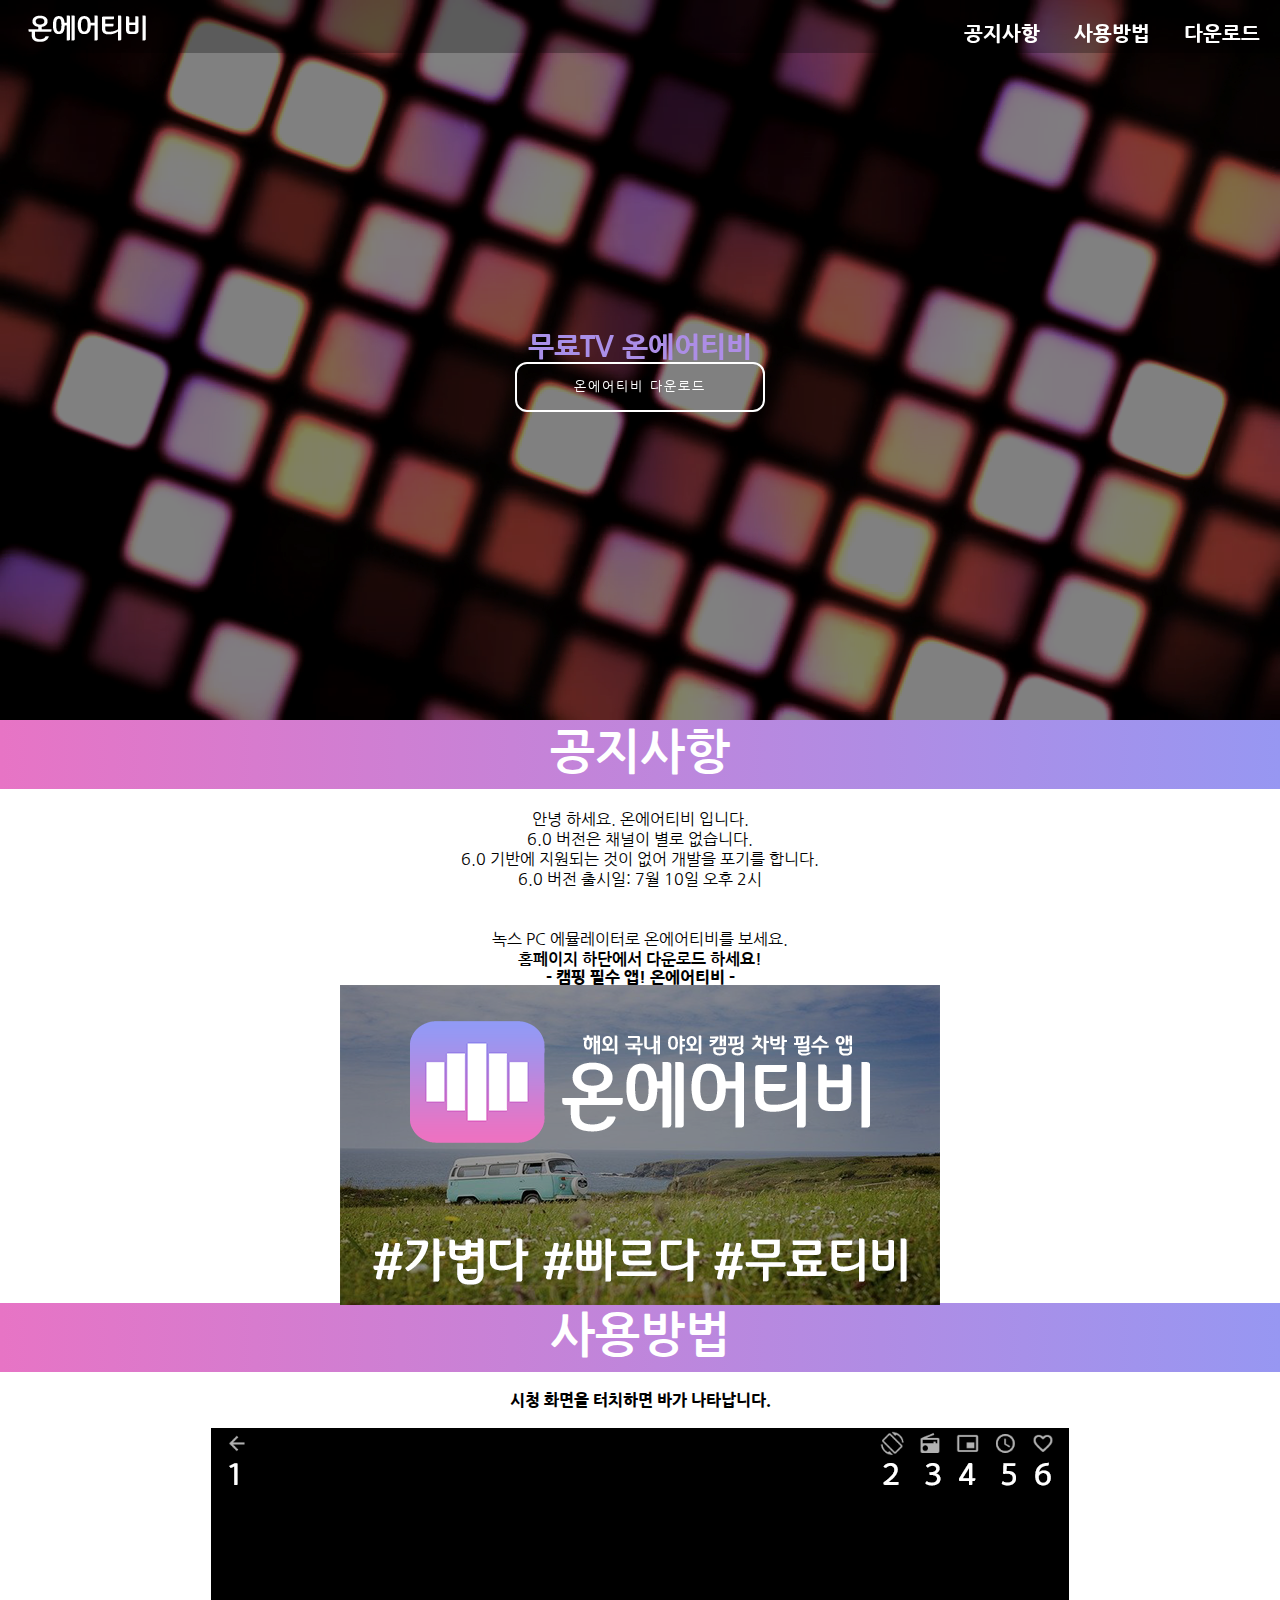
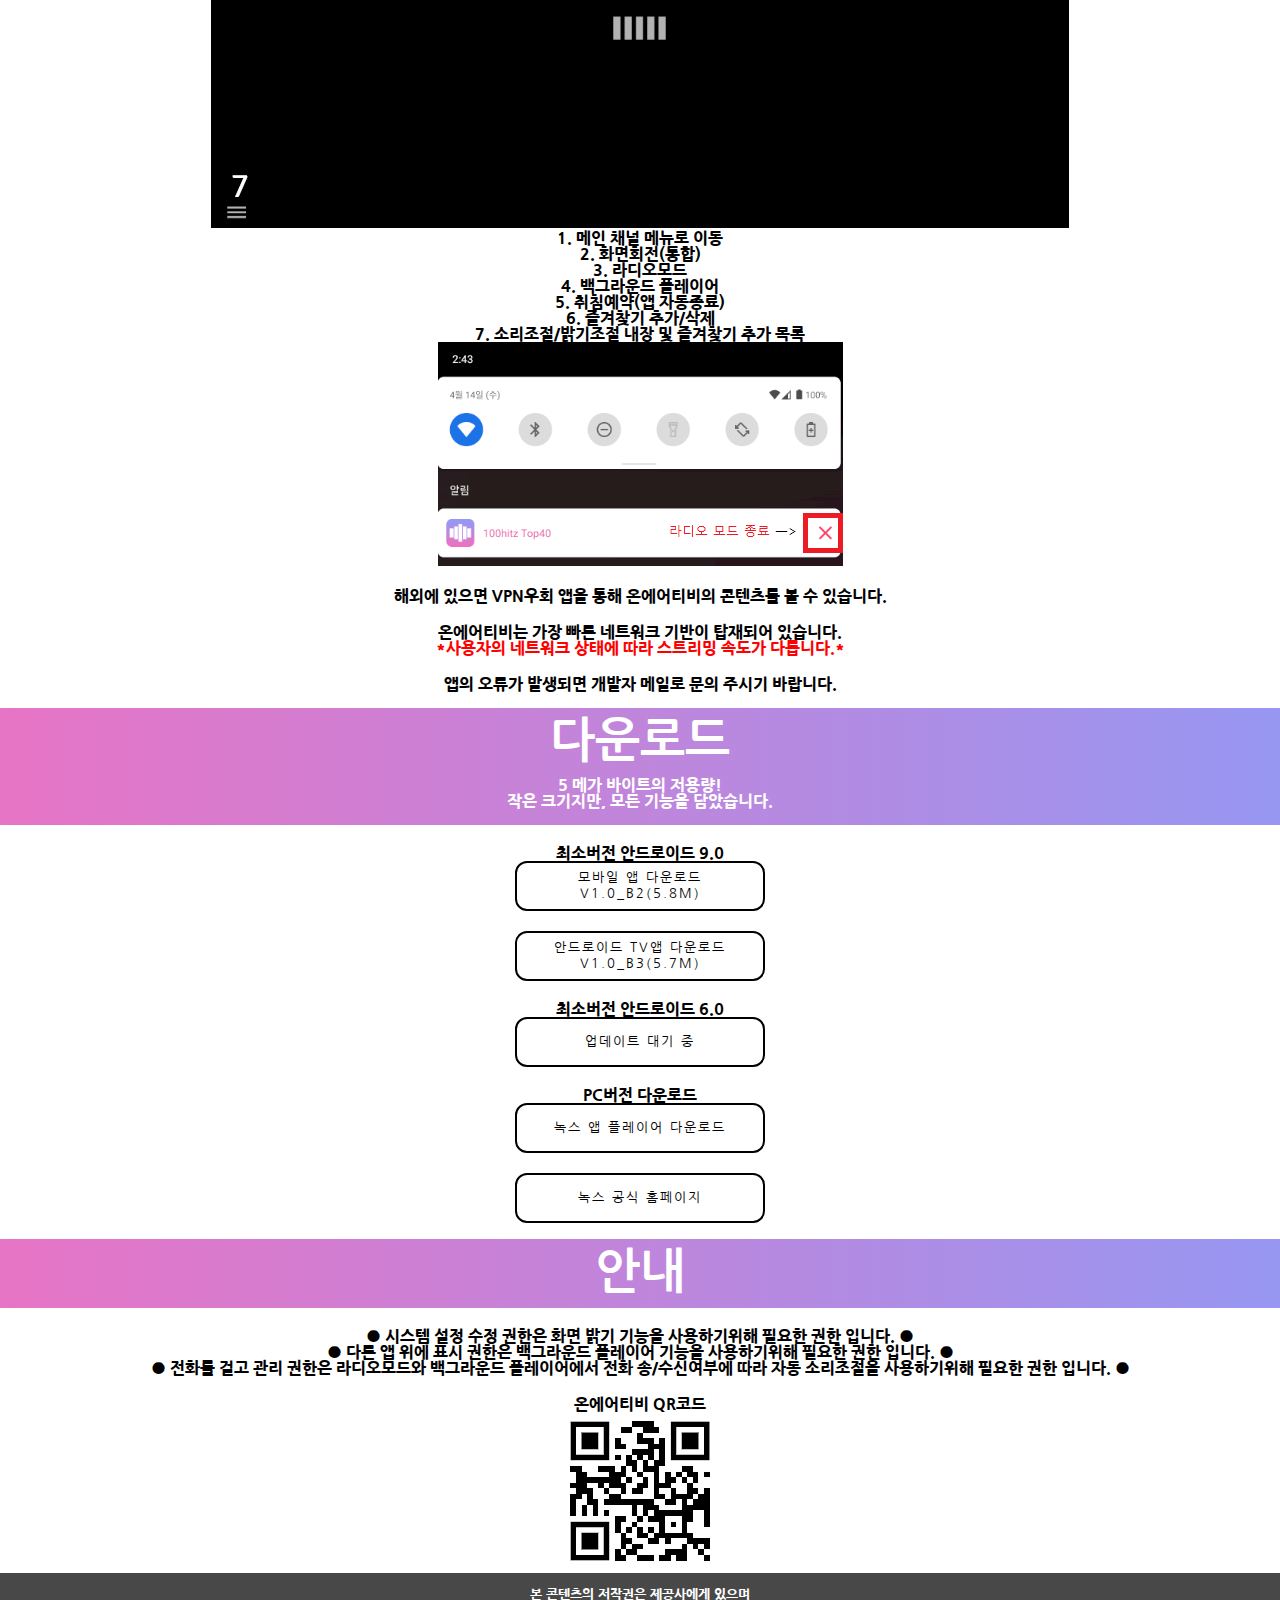
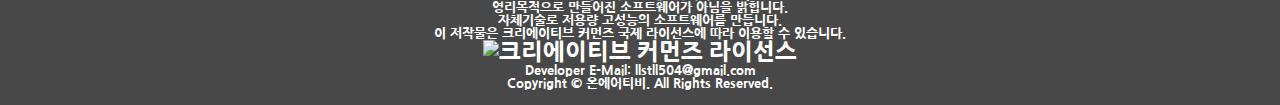
==== index.html @ c31a3c30 "Update index.html" ====
<!DOCTYPE html>
<html lang="ko">
<head>
    <script type="text/javascript">
        function keydowncheck() {
            var result = true;
            var keycode = event.keyCode;
            if(123 || 16 || 17 == keycode) {
                result = false;
            }
            return result;
         }
    </script>
    <meta charset="utf-8">
    <meta name="viewport" content="width=device-width, initial-scale=1.0">
    <meta property="og:title" content="온에어티비">
    <meta property="og:description" content="실시간 무료티비">
    <meta property="og:url" content="https://tndsoft.co.kr">
    <meta property="og:image" content="img/oglogo.png">
    <link rel="shortcut icon" href="img/favicon.ico"/>
    <title>온에어티비</title>
    <link href="https://fonts.googleapis.com/css?family=nanumgothic:100,300,400,400i" rel="stylesheet">
    <link rel="stylesheet" href="css/screen.css">
    <link rel="stylesheet" href="css/style.css">
</head>
<body onkeydown="return keydowncheck();" oncontextmenu="return false" ondragstart="return false" onselectstart="return false">
    <header>
        <nav class="menu">
            <a href="#"><img class="logo" src="img/logo.png" alt="logo"></a>
            <ul class="main-nav navactive">
                <li><a href="#news">공지사항</a></li>
                <li><a href="#how">사용방법</a></li>
                <li><a href="#download">다운로드</a></li>
            </ul>
        </nav>
        <video autoplay muted loop id="video">
            <source src="videos/bg.mp4" type="video/mp4">
        </video>
        <div class="main-tltie">무료TV 온에어티비</div>
        <div class="hd-text">
            <center><a href="#download"><button type="button" class="btn_lol">온에어티비 다운로드</button></a></center>
        </div>
    </header>
    <div class="title_box" id="news">
        <div class="box_title">
            <h2>공지사항</h2>
        </div>
    </div><br>
    <p>안녕 하세요. 온에어티비 입니다.</p>
    <p>6.0 버전은 채널이 별로 없습니다.</p>
    <p>6.0 기반에 지원되는 것이 없어 개발을 포기를 합니다.</p>
    <p>6.0 버전 출시일: 7월 10일 오후 2시</p><br><br>
    <p>녹스 PC 에뮬레이터로 온에어티비를 보세요.</p>
    <p><strong>홈페이지 하단에서 다운로드 하세요!<strong></p>
    <p><strong>- 캠핑 필수 앱! 온에어티비 -</strong></p>
    <p><img src='img/onair1.png'></p>
    <div class="title_box" id="how">
        <div class="box_title">
            <h2>사용방법</h2>
        </div>
    </div>
    <br><p><strong>시청 화면을 터치하면 바가 나타납니다.</strong></p><br>
    <p><img src='img/가로.png'></p>
    <p>1. 메인 채널 메뉴로 이동</p>
    <p>2. 화면회전(통합)</p>
    <p>3. 라디오모드</p>
    <p>4. 백그라운드 플레이어</p>
    <p>5. 취침예약(앱 자동종료)</p>
    <p>6. 즐겨찾기 추가/삭제</p>
    <p>7. 소리조절/밝기조절 내장 및 즐겨찾기 추가 목록</p>
    <p><img src='img/radio_exit.png'></p><br>
    <p>해외에 있으면 VPN우회 앱을 통해 온에어티비의 콘텐츠를 볼 수 있습니다.</p><br>
    <p>온에어티비는 가장 빠른 네트워크 기반이 탑재되어 있습니다.</p>
    <p><span style="color:#ff0000">*사용자의 네트워크 상태에 따라 스트리밍 속도가 다릅니다.*</span></p><br>
    <p><strong>앱의 오류가 발생되면 개발자 메일로 문의 주시기 바랍니다.</strong></p><br>
    <div class="title_box" id="download">
        <div class="box_title">
            <h2>다운로드</h2>
        </div>
        <p><span style="color:#fff"><strong>5 메가 바이트의 저용량!</strong></span></p>
        <p><span style="color:#fff"><strong>작은 크기지만, 모든 기능을 담았습니다.</strong></span></p><br>
    </div>
    <br><p><strong>최소버전 안드로이드 9.0</strong></p></center>
    <center><a href="https://mega.nz/file/YeITBSwK#xihUktqK5Urd-o-mKsXhyrRwOyVZHM6B_dcyQmLWoE8" target="_blank"><button type="button" class="btn_black">모바일 앱 다운로드 v1.0_b2(5.8M)</button></a></center><br>
    <center><a href="https://mega.nz/file/oCgRRS5L#PU2OT2wUzCIfGsP6kQdBgT1hyn3NfowXQt7q2Aljl7Y" target="_blank"><button type="button" class="btn_black">안드로이드 tv앱 다운로드 v1.0_b3(5.7M)</button></a></center><br>
    <center><p><strong>최소버전 안드로이드 6.0</strong></p></center>
    <center><a href="" target="_blank"><button type="button" class="btn_black">업데이트 대기 중</button></a></center><br>
    <p><strong>PC버전 다운로드</strong></p></center>
    <center><a href="https://res06.bignox.com/full/20210521/d8b2f8d5ffe14f18815bbe1d766e2e9b.exe" target="_blank"><button type="button" class="btn_black">녹스 앱 플레이어 다운로드</button></a></center><br>
    <center><a href="https://kr.bignox.com" target="_blank"><button type="button" class="btn_black">녹스 공식 홈페이지</button></a></center><br>
    <div class="title_box" id="notice">
        <div class="box_title">
            <h2>안내</h2>
        </div>
    </div>
    <br><p> ● 시스템 설정 수정 권한은 화면 밝기 기능을 사용하기위해 필요한 권한 입니다. ● </p>
    <p> ● 다른 앱 위에 표시 권한은 백그라운드 플레이어 기능을 사용하기위해 필요한 권한 입니다. ● </p>
    <p> ● 전화를 걸고 관리 권한은 라디오모드와 백그라운드 플레이어에서 전화 송/수신여부에 따라 자동 소리조절을 사용하기위해 필요한 권한 입니다. ● </p><br>
    <p><strong>온에어티비 QR코드</strong></p>
    <p><img src='img/qrcode.png'></p>
    </div>
    <footer>
        <p>본 콘텐츠의 저작권은 제공사에게 있으며</p>
        <p>영리목적으로 만들어진 소프트웨어가 아님을 밝힙니다.</p>
        <p>자체기술로 저용량 고성능의 소프트웨어를 만듭니다.</p>
        <p>이 저작물은 크리에이티브 커먼즈 국제 라이선스에 따라 이용할 수 있습니다.</p>
        <p><a rel="license" href="http://creativecommons.org/licenses/by-nc-nd/4.0/" target="_blank">
        <img alt="크리에이티브 커먼즈 라이선스" style="border-width:0" src="https://i.creativecommons.org/l/by-nc-nd/4.0/88x31.png" /></a></p>
        <p><strong>Developer E-Mail: llstll504@gmail.com</strong></p>
        <p><strong>Copyright &copy; 온에어티비. All Rights Reserved.</strong></p>
    </footer>
</body>
</html>
---- css/screen.css ----
@media only screen and (max-width: 1024px){
    nav .logo{margin-left: 0}
    .main-tltie{margin-top: -20px; font-size: 25px}
}

@media only screen and (max-width: 768px){
    .row{padding: 0px 20px}
    .main-nav{display: none}
    .main-nav li{
        display: block;
        margin-bottom: 15px;
        padding: 5px 15px;
    }
    .main-nav{
        position: fixed;
        right: 0;
        margin: 0;
        height: 100vh;
        background-color: rgba(3, 6, 38, 0.42);
    }
    .logo{
        margin-left: 40%;
        margin-top: 0px;
    }
    .main-tltie{margin-top: -20px; font-size: 25px}
}

@media only screen and (max-width: 640px){
    .logo{width: 170px;margin-left: 100px;margin-top: 10px}
    .main-tltie{margin-top: -20px; font-size: 25px}
}

@media only screen and (max-width: 480px){
    .logo{margin: 0}
    .main-tltie{margin-top: -25px; font-size: 25px}
}

@media only screen and (max-width: 320px){
    .logo{width: 170px}
    .main-tltie{margin-top: -20px; font-size: 25px}
}

@media only screen
and (min-device-width : 320px)
and (max-device-width : 568px)
and (orientation : landscape) {
    .main-tltie{margin-top: -20px; font-size: 25px}
}

@media only screen and (min-width: 480px) and (max-width: 767px) {
    .main-nav li{margin-bottom: 5px}
    .logo{height: 60px;margin: 0}
    .main-tltie{margin-top: -25px; font-size: 25px}
}
---- css/style.css ----
*{
    margin: 0;
    padding: 0;
    box-sizing: border-box;
    font-family: 'nanumgothic', sans-serif;
}
body{
    margin: 0;
    padding: 0;
    overflow-x: hidden;
}
ul{
    list-style-type: none;
}
a{
    text-decoration: none;
    font-size: 23px;
    line-height: 24px;
    color: #fff;
    font-family: "nanumgothic";
}
p{
    text-align: center;
}
h1{font:700 52px/58px 'nanumgothic';padding-bottom:15px;}
h2{font:700 48px/54px 'nanumgothic';padding-bottom:15px;}
h3{font:500 44px/50px 'nanumgothic';}
h4{font:700 40px/46px 'nanumgothic';padding-bottom:15px;}
h5{font:700 36px/42px 'nanumgothic';padding-bottom:15px;}
h6{font:700 32px/38px 'nanumgothic';padding-bottom:15px;}
.logo{
    margin-left: 10px;
    margin-top: 10px;
    max-height: 85px;
    max-width: 230px;
    display: inline-block;
}
nav{background-color: rgba(0, 0, 0, 0.29)}
.main-nav{
    float: right;
    list-style-type: none;
    margin-top: 20px;
    margin-right: 10px;
    z-index: 299;
}
.main-nav li{
    display: inline-block;
    margin-left: 10px;
    list-style-type: none;
    padding: 2px 10px;
}
.main-nav li a{font-weight: 900; font-size: 20px;}
.navactive{
    color: #fff;
}
.main-nav li:hover a{
    background: linear-gradient( to right, #e774c5, #9797f2 );
    -webkit-background-clip: text;
    -webkit-text-fill-color: transparent;
}
.menu{
    position: fixed;
    width: 100%;
    padding-bottom: 1px;
    z-index: 199;
    -webkit-animation-delay: .1s;
    animation-delay: .1s;
    transition: all .6s ease;
    top: 0;
}
header{
    width: 100%;
    height: 100%;
    position: relative;
}
video{
    width: 100%;
    height: 100%;
    margin: 0 auto;
    position: relative;
    overflow: hidden;
    filter: brightness(50%);
}
.hd-text { position: absolute; top: 50%; width: 100%; }
.hd-text p { text-align: center; font-size: 20px; color: #fff }
.main-tltie {
    position: absolute;
    top: 46%; 
    width: 100%;
    text-align: center;
    font-size: 28px;
    font-weight: 900;
    color: #fff;
    background: linear-gradient( to right, #9797f2, #e774c5 );
    -webkit-background-clip: text;
    -webkit-text-fill-color: transparent;
    animation: glow 8s linear infinite;
    background-size: 200%;
    opacity: 0;
    transition: opacity 0.3s ease-in-out, color 0.3s ease-in-out;
}
.main-tltie {
    opacity: 1;
}
@keyframes glow {
    0% {
        background-position: 200% 0;
    }
    100% {
        background-position: 0 0;
    }
}
@keyframes glow-reverse {
    100% {
        background-position: 0 0;
    }
    0% {
        background-position: 200% 0;
    }
}
.title_box {
    width: 100%;
    height: 100%;
    background: linear-gradient( to right, #e774c5, #9797f2 );
    margin-top: -4px;
}
.box_title { 
    top: 6px;
    text-align: center;
    color: #fff;
    position: relative;
}
.download_box {
    display: flex;
    align-items: center;
    width: 100%;
    background: linear-gradient( to right, #e774c5, #9797f2 );
    padding: 100px;
    position: relative;
}
.btn_lol {
    width: 250px;
    height: 50px;
    border-radius: 12px;
    border: 2px solid #fff;
    background-color: rgba(0,0,0,0);
    text-align: center;
    color:#fff;
    padding: 5px;
    text-transform: uppercase!important;
    letter-spacing: 2px;
    color: #fff;
    text-align: center;
    text-transform: capitalize;
    position: relative;
    overflow: hidden!important;
    -webkit-transition: all .3s ease-in-out;
    -moz-transition: all .3s ease-in-out;
    -o-transition: all .3s ease-in-out;
    transition: all .3s ease-in-out;
    background: transparent!important;
    z-index:10;
}
.btn_lol:hover {
    border: 1px solid #e774c5;
    color: #fff !important;
}
.btn_lol::before {
    content: '';
    width: 0%;
    height: 100%;
    display: block;
    background: #e774c5;
    position: absolute;
    -ms-transform: skewX(-20deg);
    -webkit-transform: skewX(-20deg); 
    transform: skewX(-20deg);   
    left: -10%;
    opacity: 1;
    top: 0;
    z-index: -12;
    -moz-transition: all .7s cubic-bezier(0.77, 0, 0.175, 1);
    -o-transition: all .7s cubic-bezier(0.77, 0, 0.175, 1);
    -webkit-transition: all .7s cubic-bezier(0.77, 0, 0.175, 1);
    transition: all .7s cubic-bezier(0.77, 0, 0.175, 1);
    box-shadow:2px 0px 14px rgba(0,0,0,.6);
} 
.btn_lol::after {
    content: '';
    width: 0%;
    height: 100%;
    display: block;
    background: #9797f2;
    position: absolute;
    -ms-transform: skewX(-20deg);
    -webkit-transform: skewX(-20deg); 
    transform: skewX(-20deg);   
    left: -10%;
    opacity: 0;
    top: 0;
    z-index: -15;
    -webkit-transition: all .94s cubic-bezier(.2,.95,.57,.99);
    -moz-transition: all .4s cubic-bezier(.2,.95,.57,.99);
    -o-transition: all .4s cubic-bezier(.2,.95,.57,.99);
    transition: all .4s cubic-bezier(.2,.95,.57,.99);
    box-shadow: 2px 0px 14px rgba(0,0,0,.6);
}
.btn_lol:hover::before, .btn:hover::before{
    opacity:1;
    width: 116%;
}
.btn_lol:hover::after, .btn:hover::after{
    opacity:1;
    width: 120%;
}
.btn_black {
    width: 250px;
    height: 50px;
    border-radius: 12px;
    border: 2px solid #000;
    background-color: rgba(0,0,0,0);
    text-align: center;
    color:#fff;
    padding: 5px;
    text-transform: uppercase!important;
    letter-spacing: 2px;
    color: #000;
    text-align: center;
    text-transform: capitalize;
    position: relative;
    overflow: hidden!important;
    -webkit-transition: all .3s ease-in-out;
    -moz-transition: all .3s ease-in-out;
    -o-transition: all .3s ease-in-out;
    transition: all .3s ease-in-out;
    background: transparent!important;
    z-index:10;
}
.btn_black:hover {
    border: 1px solid #e774c5;
    color: #fff !important;
}
.btn_black::before {
    content: '';
    width: 0%;
    height: 100%;
    display: block;
    background: #e774c5;
    position: absolute;
    -ms-transform: skewX(-20deg);
    -webkit-transform: skewX(-20deg); 
    transform: skewX(-20deg);   
    left: -10%;
    opacity: 1;
    top: 0;
    z-index: -12;
    -moz-transition: all .7s cubic-bezier(0.77, 0, 0.175, 1);
    -o-transition: all .7s cubic-bezier(0.77, 0, 0.175, 1);
    -webkit-transition: all .7s cubic-bezier(0.77, 0, 0.175, 1);
    transition: all .7s cubic-bezier(0.77, 0, 0.175, 1);
    box-shadow:2px 0px 14px rgba(0,0,0,.6);
} 
.btn_black::after {
    content: '';
    width: 0%;
    height: 100%;
    display: block;
    background: #9797f2;
    position: absolute;
    -ms-transform: skewX(-20deg);
    -webkit-transform: skewX(-20deg); 
    transform: skewX(-20deg);   
    left: -10%;
    opacity: 0;
    top: 0;
    z-index: -15;
    -webkit-transition: all .94s cubic-bezier(.2,.95,.57,.99);
    -moz-transition: all .4s cubic-bezier(.2,.95,.57,.99);
    -o-transition: all .4s cubic-bezier(.2,.95,.57,.99);
    transition: all .4s cubic-bezier(.2,.95,.57,.99);
    box-shadow: 2px 0px 14px rgba(0,0,0,.6);
}
.btn_black:hover::before, .btn:hover::before{
    opacity:1;
    width: 116%;
}
.btn_black:hover::after, .btn:hover::after{
    opacity:1;
    width: 120%;
}
img {
    wifth: inherit;
    max-width: 100%;
    height: auto;
}
.top{
    margin-top: 30px;
    -webkit-animation-delay: .1s;
    animation-delay: .1s;
}
.bottom{
    margin-bottom: 18px;
    -webkit-animation-delay: .5s;
    animation-delay: .5s;
}
footer{
    width: 100%;
    padding: 15px;
    background-color:#484848;
    text-align: center;
    color: #ffffff;
    font-size: 13px;
}
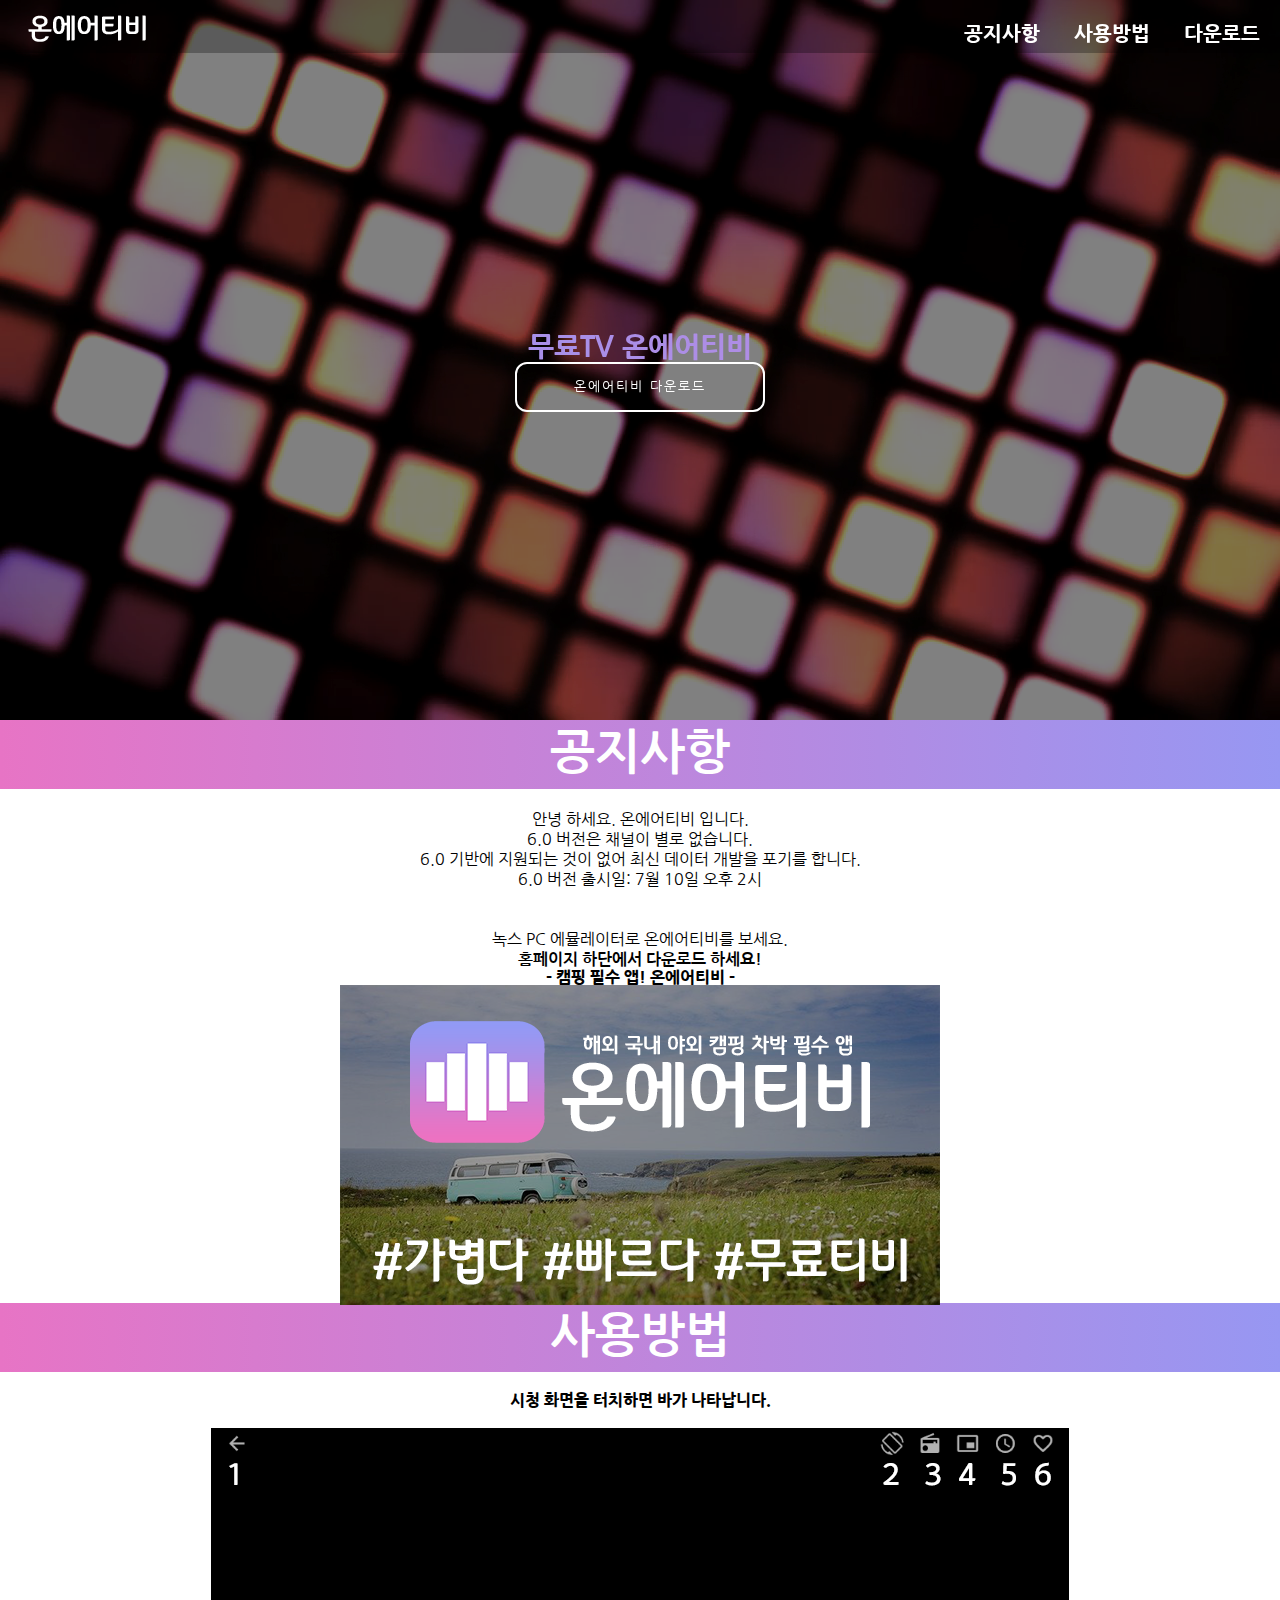
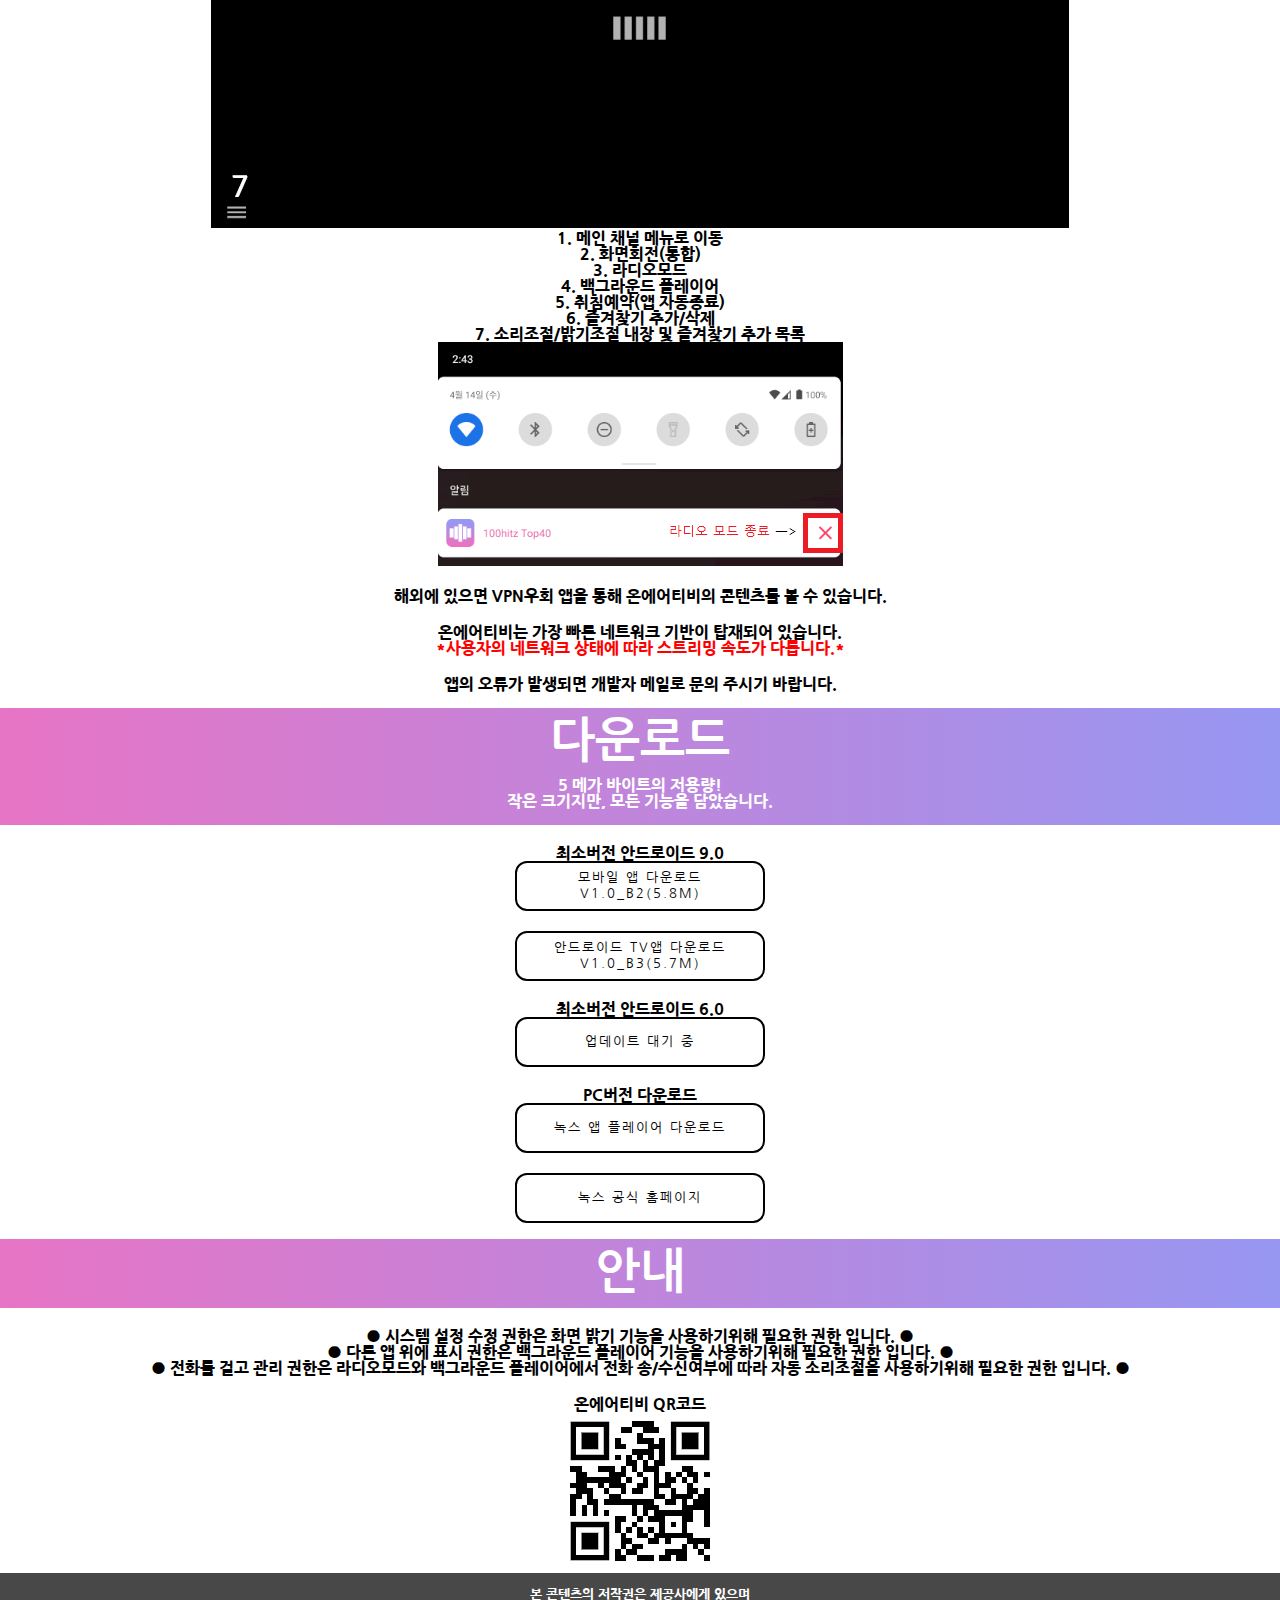
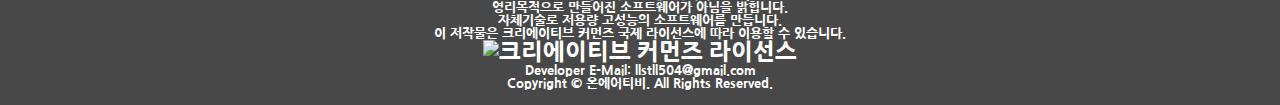
==== commit 2081ec8d: "Update index.html" ====
--- a/index.html
+++ b/index.html
@@ -48,7 +48,7 @@
     </div><br>
     <p>안녕 하세요. 온에어티비 입니다.</p>
     <p>6.0 버전은 채널이 별로 없습니다.</p>
-    <p>6.0 기반에 지원되는 것이 없어 개발을 포기를 합니다.</p>
+    <p>6.0 기반에 지원되는 것이 없어 최신 데이터 개발을 포기를 합니다.</p>
     <p>6.0 버전 출시일: 7월 10일 오후 2시</p><br><br>
     <p>녹스 PC 에뮬레이터로 온에어티비를 보세요.</p>
     <p><strong>홈페이지 하단에서 다운로드 하세요!<strong></p>
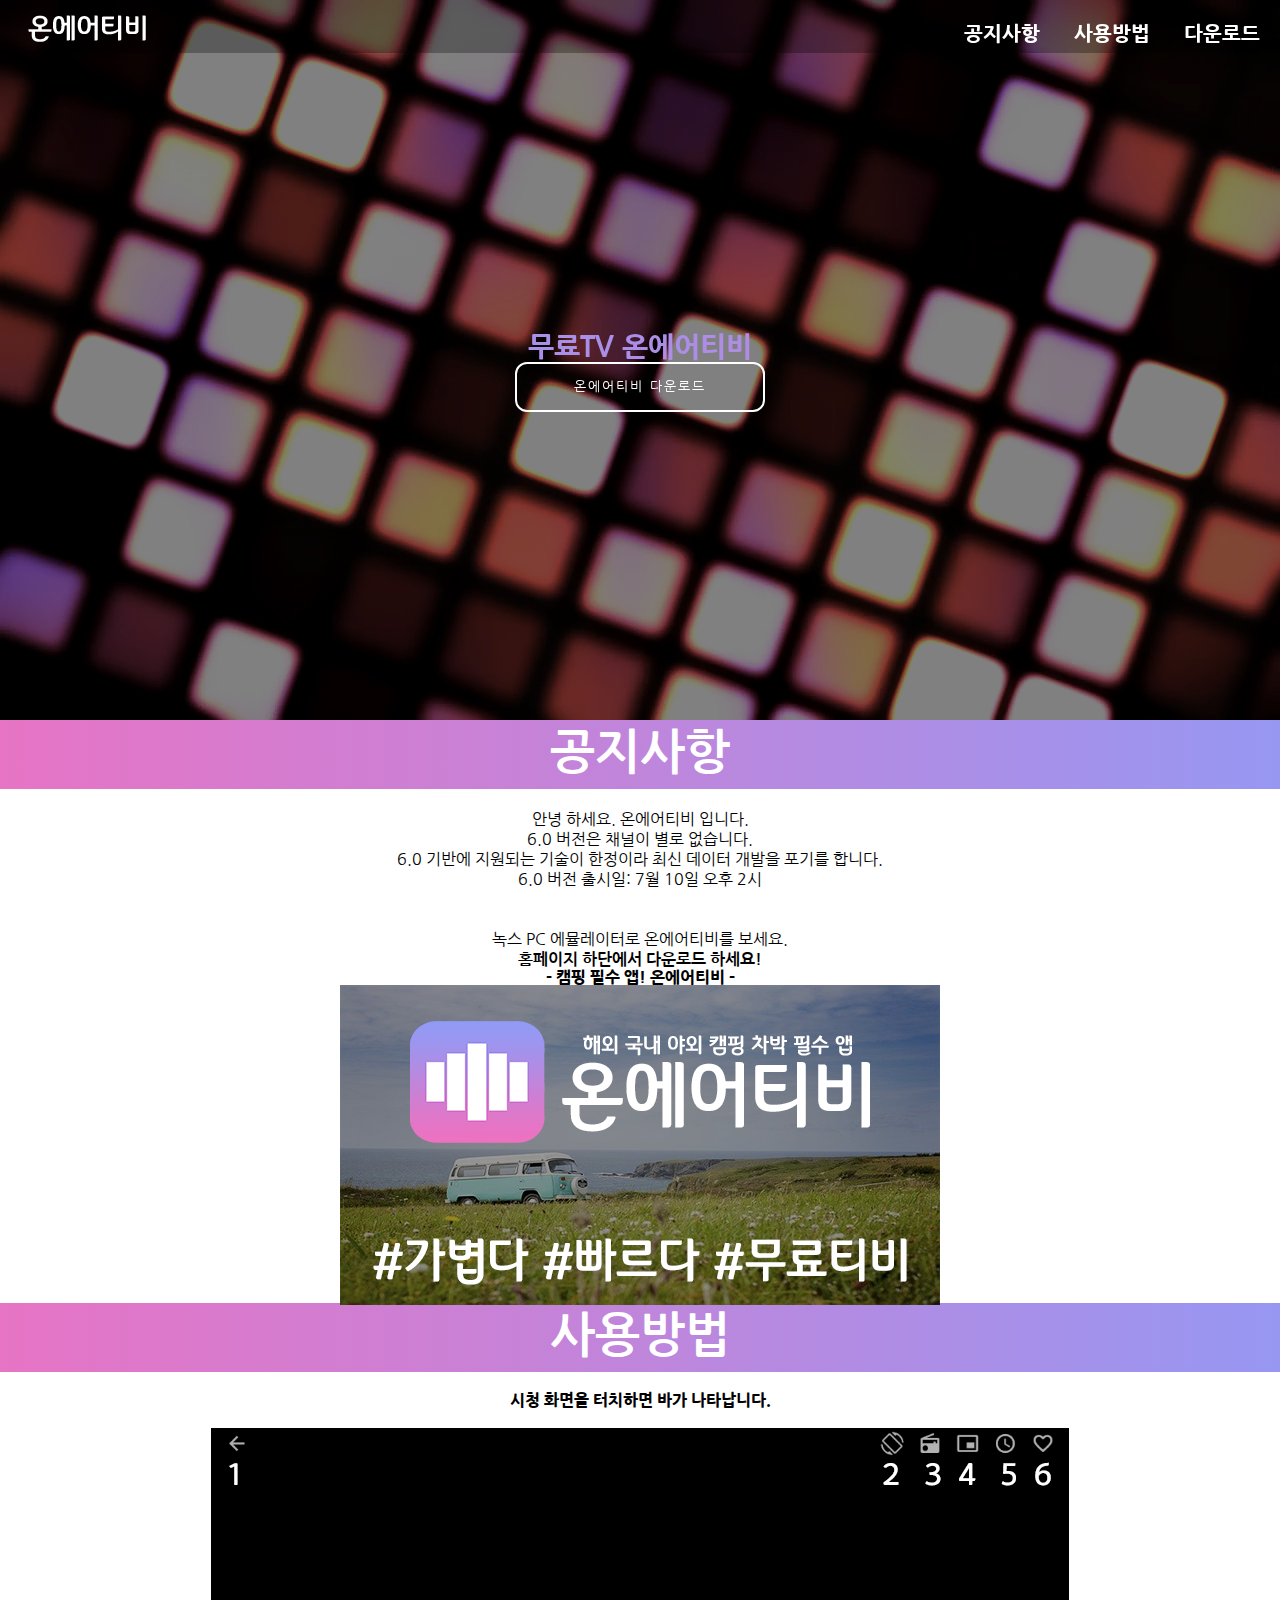
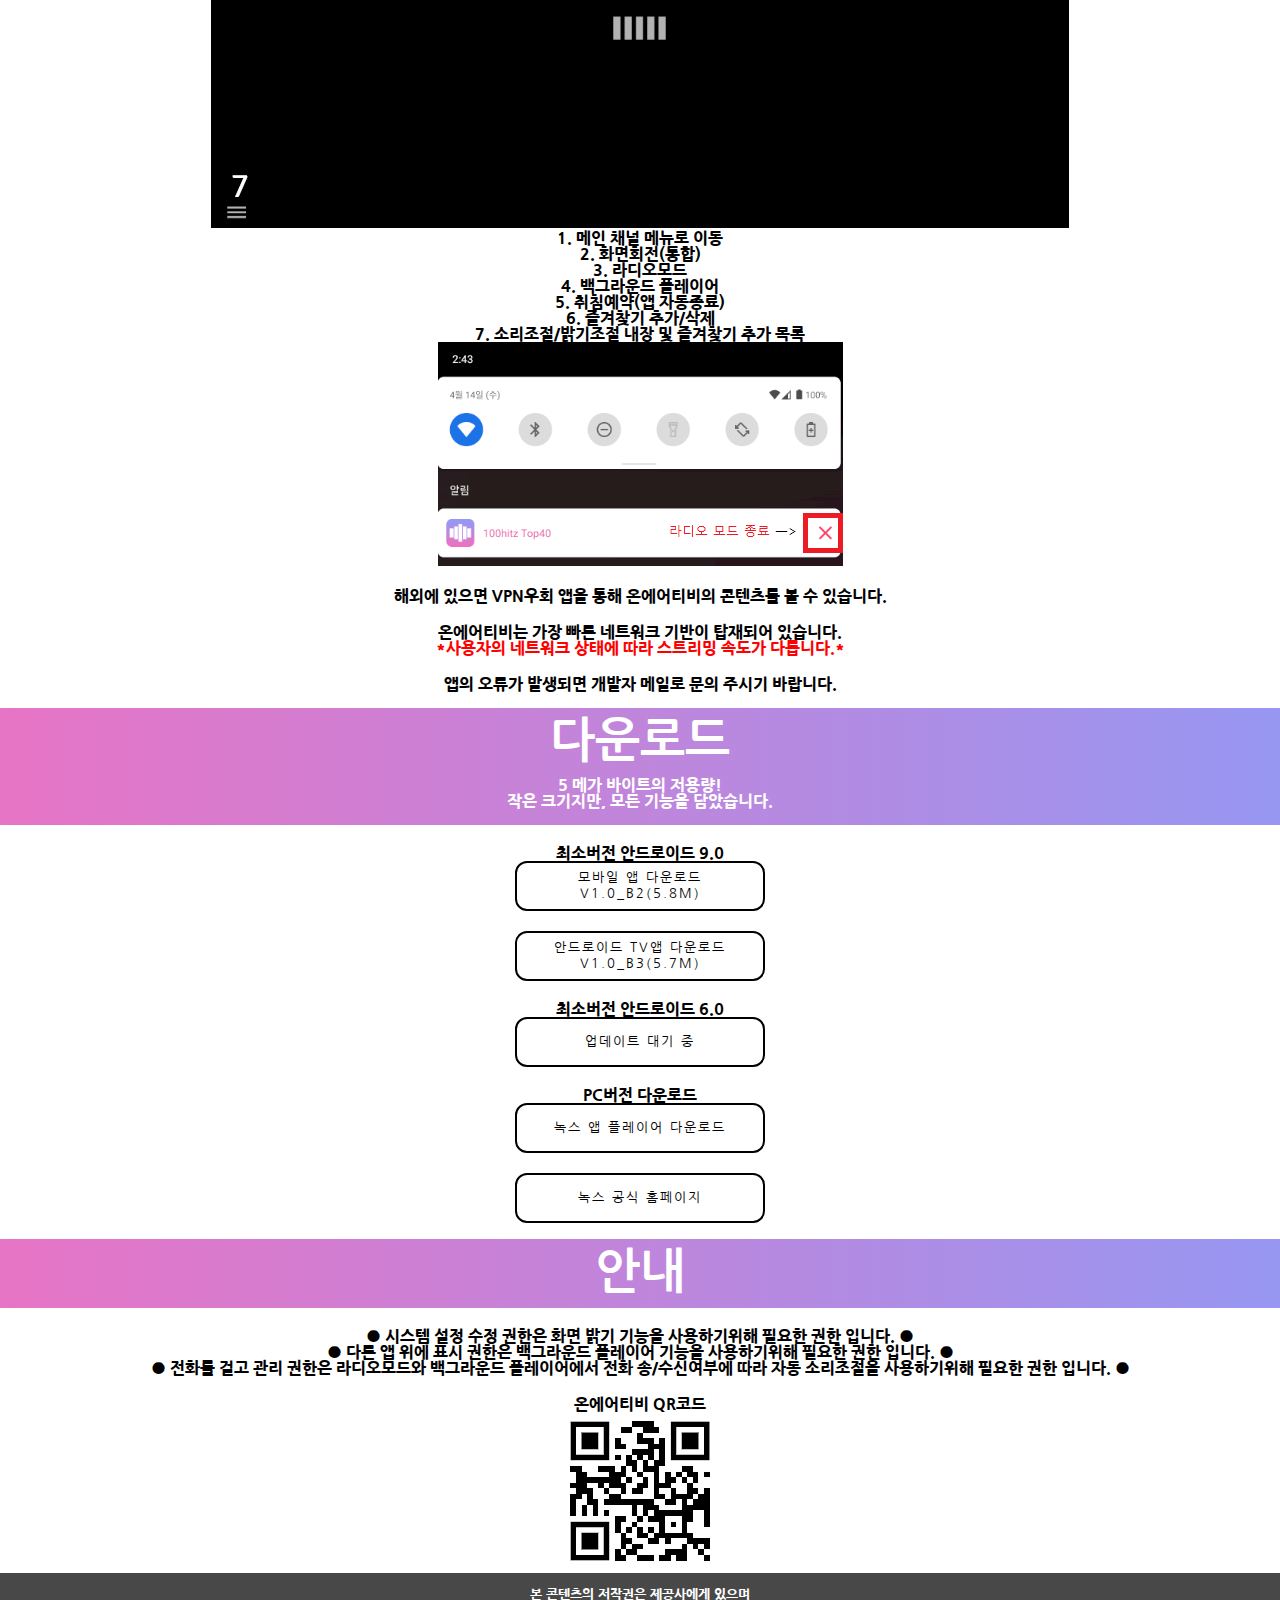
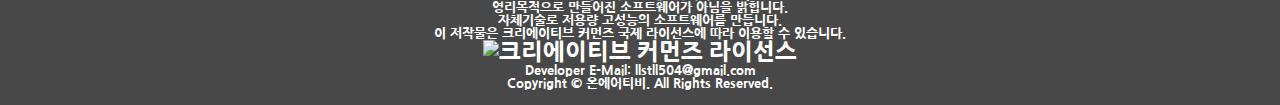
==== commit a4bd139b: "Update index.html" ====
--- a/index.html
+++ b/index.html
@@ -48,7 +48,7 @@
     </div><br>
     <p>안녕 하세요. 온에어티비 입니다.</p>
     <p>6.0 버전은 채널이 별로 없습니다.</p>
-    <p>6.0 기반에 지원되는 것이 없어 최신 데이터 개발을 포기를 합니다.</p>
+    <p>6.0 기반에 지원되는 기술이 한정이라 최신 데이터 개발을 포기를 합니다.</p>
     <p>6.0 버전 출시일: 7월 10일 오후 2시</p><br><br>
     <p>녹스 PC 에뮬레이터로 온에어티비를 보세요.</p>
     <p><strong>홈페이지 하단에서 다운로드 하세요!<strong></p>
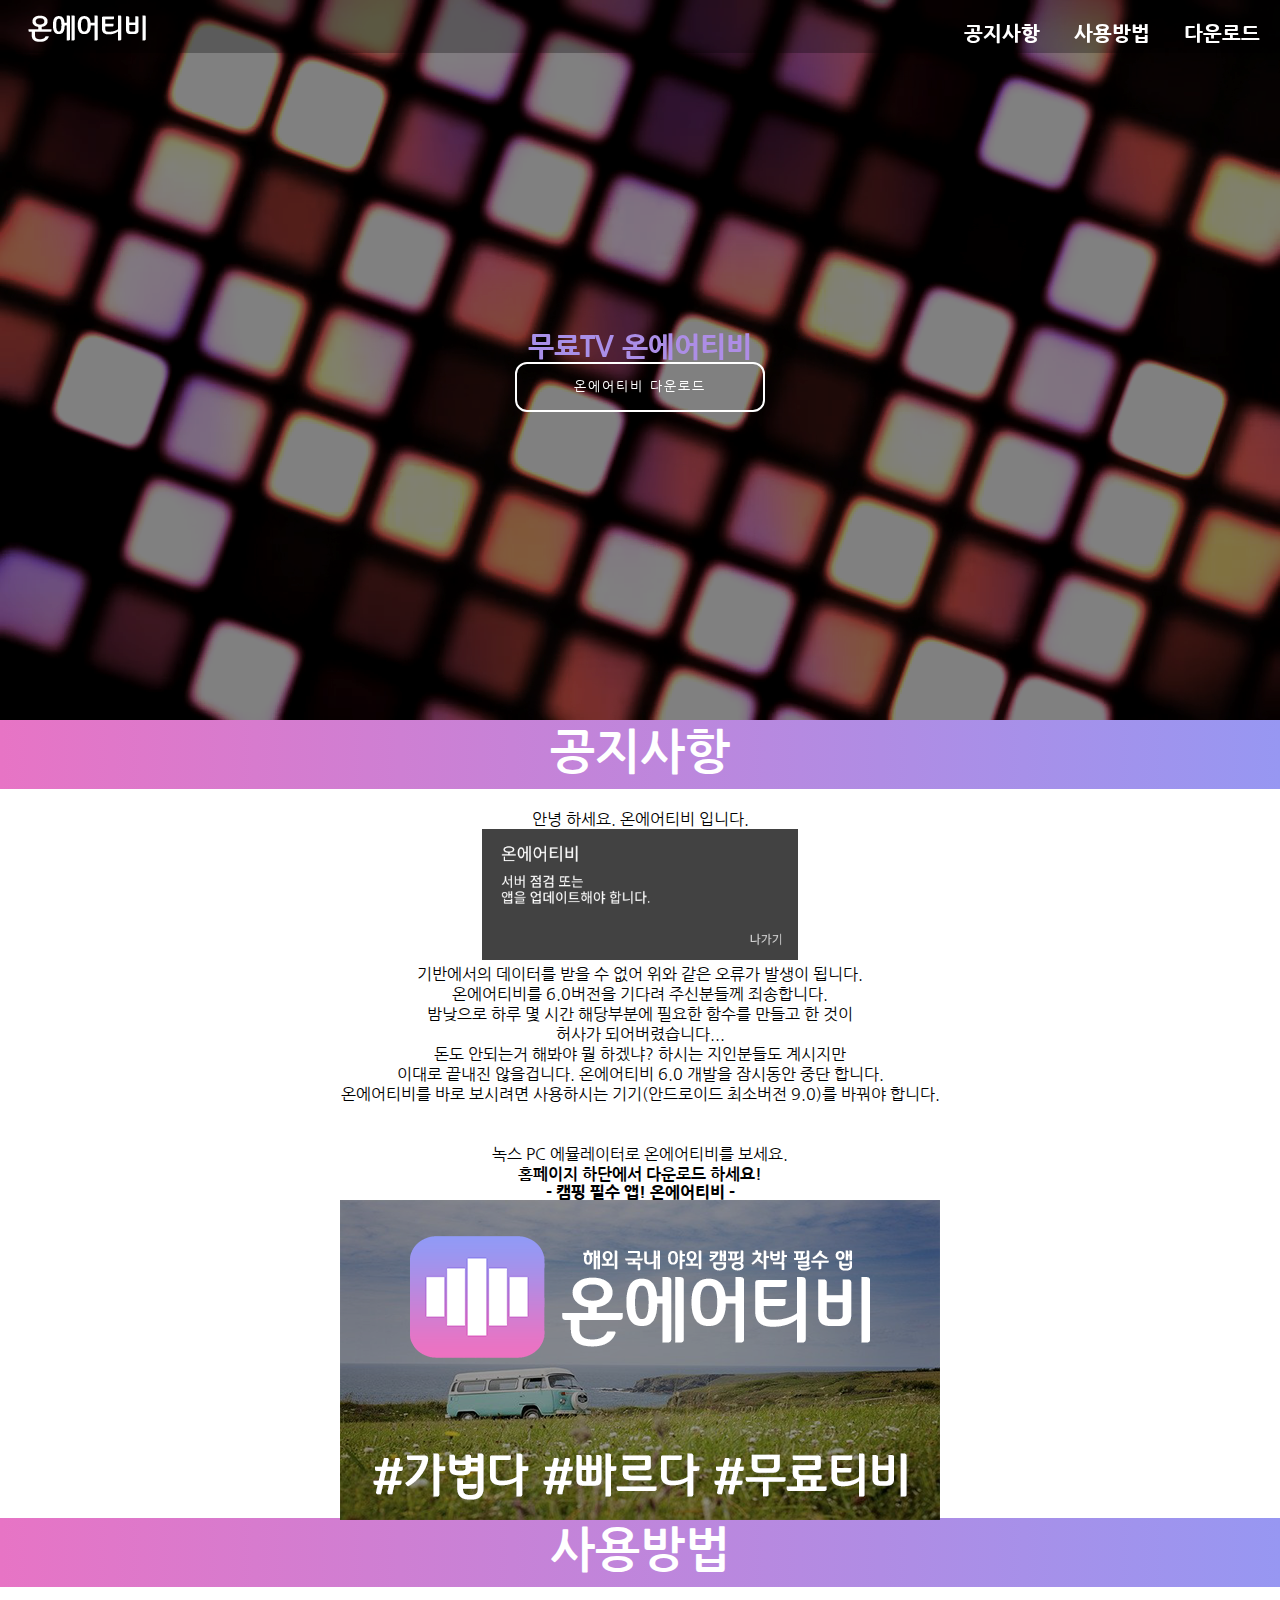
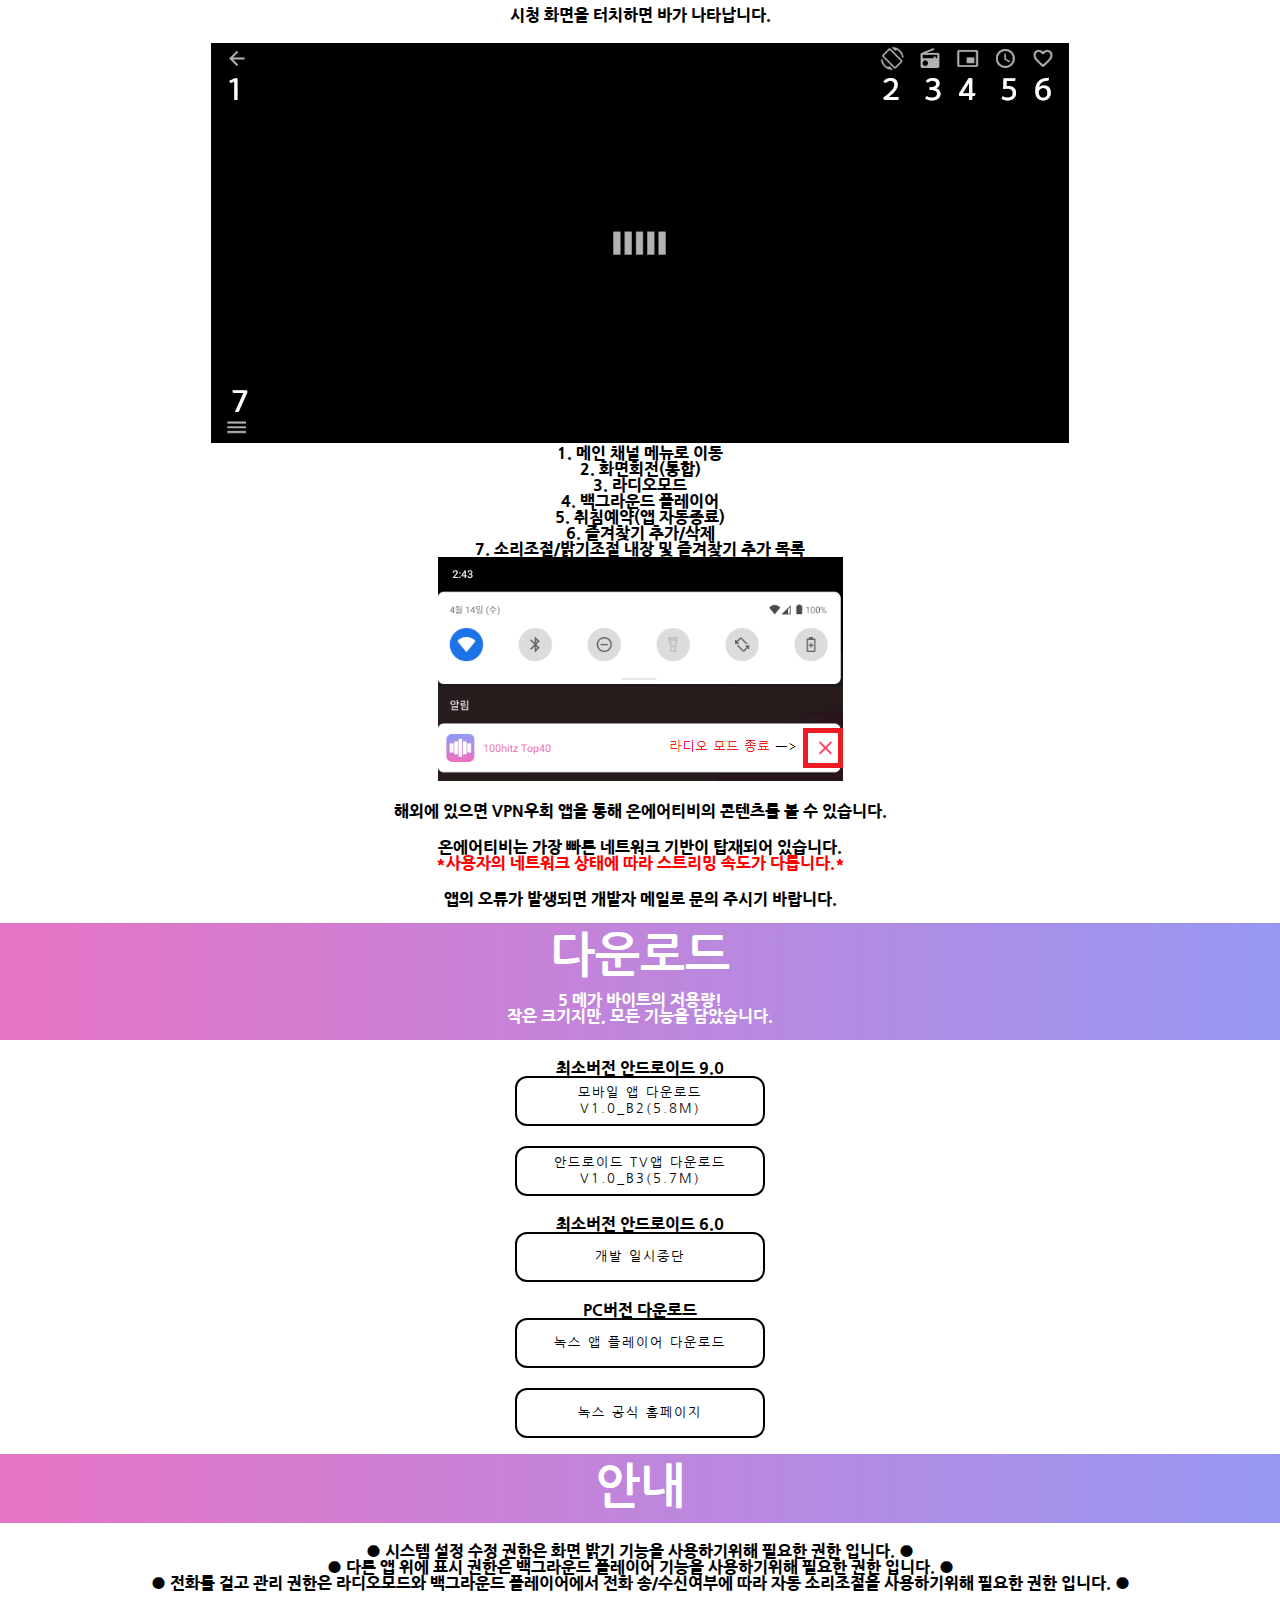
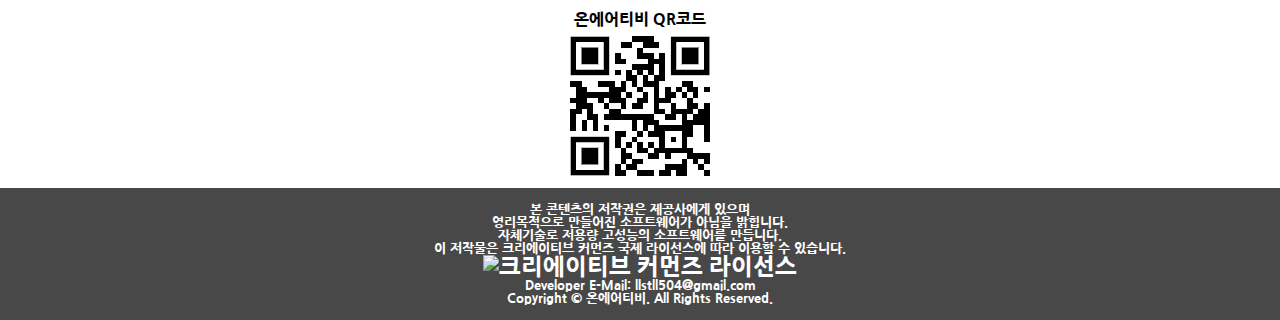
==== commit 307c3eeb: "Update index.html" ====
--- a/index.html
+++ b/index.html
@@ -47,9 +47,14 @@
         </div>
     </div><br>
     <p>안녕 하세요. 온에어티비 입니다.</p>
-    <p>6.0 버전은 채널이 별로 없습니다.</p>
-    <p>6.0 기반에 지원되는 기술이 한정이라 최신 데이터 개발을 포기를 합니다.</p>
-    <p>6.0 버전 출시일: 7월 10일 오후 2시</p><br><br>
+    <p><img src='img/error.png'></p>
+    <p>기반에서의 데이터를 받을 수 없어 위와 같은 오류가 발생이 됩니다.</p>
+    <p>온에어티비를 6.0버전을 기다려 주신분들께 죄송합니다.</p>
+    <p>밤낮으로 하루 몇 시간 해당부분에 필요한 함수를 만들고 한 것이</p>
+    <p>허사가 되어버렸습니다...</p>
+    <p>돈도 안되는거 해봐야 뭘 하겠냐? 하시는 지인분들도 계시지만</p>
+    <p>이대로 끝내진 않을겁니다. 온에어티비 6.0 개발을 잠시동안 중단 합니다.</p>
+    <p>온에어티비를 바로 보시려면 사용하시는 기기(안드로이드 최소버전 9.0)를 바꿔야 합니다.</p><br><br>
     <p>녹스 PC 에뮬레이터로 온에어티비를 보세요.</p>
     <p><strong>홈페이지 하단에서 다운로드 하세요!<strong></p>
     <p><strong>- 캠핑 필수 앱! 온에어티비 -</strong></p>
@@ -84,7 +89,7 @@
     <center><a href="https://mega.nz/file/YeITBSwK#xihUktqK5Urd-o-mKsXhyrRwOyVZHM6B_dcyQmLWoE8" target="_blank"><button type="button" class="btn_black">모바일 앱 다운로드 v1.0_b2(5.8M)</button></a></center><br>
     <center><a href="https://mega.nz/file/oCgRRS5L#PU2OT2wUzCIfGsP6kQdBgT1hyn3NfowXQt7q2Aljl7Y" target="_blank"><button type="button" class="btn_black">안드로이드 tv앱 다운로드 v1.0_b3(5.7M)</button></a></center><br>
     <center><p><strong>최소버전 안드로이드 6.0</strong></p></center>
-    <center><a href="" target="_blank"><button type="button" class="btn_black">업데이트 대기 중</button></a></center><br>
+    <center><a href="" target="_blank"><button type="button" class="btn_black">개발 일시중단</button></a></center><br>
     <p><strong>PC버전 다운로드</strong></p></center>
     <center><a href="https://res06.bignox.com/full/20210521/d8b2f8d5ffe14f18815bbe1d766e2e9b.exe" target="_blank"><button type="button" class="btn_black">녹스 앱 플레이어 다운로드</button></a></center><br>
     <center><a href="https://kr.bignox.com" target="_blank"><button type="button" class="btn_black">녹스 공식 홈페이지</button></a></center><br>
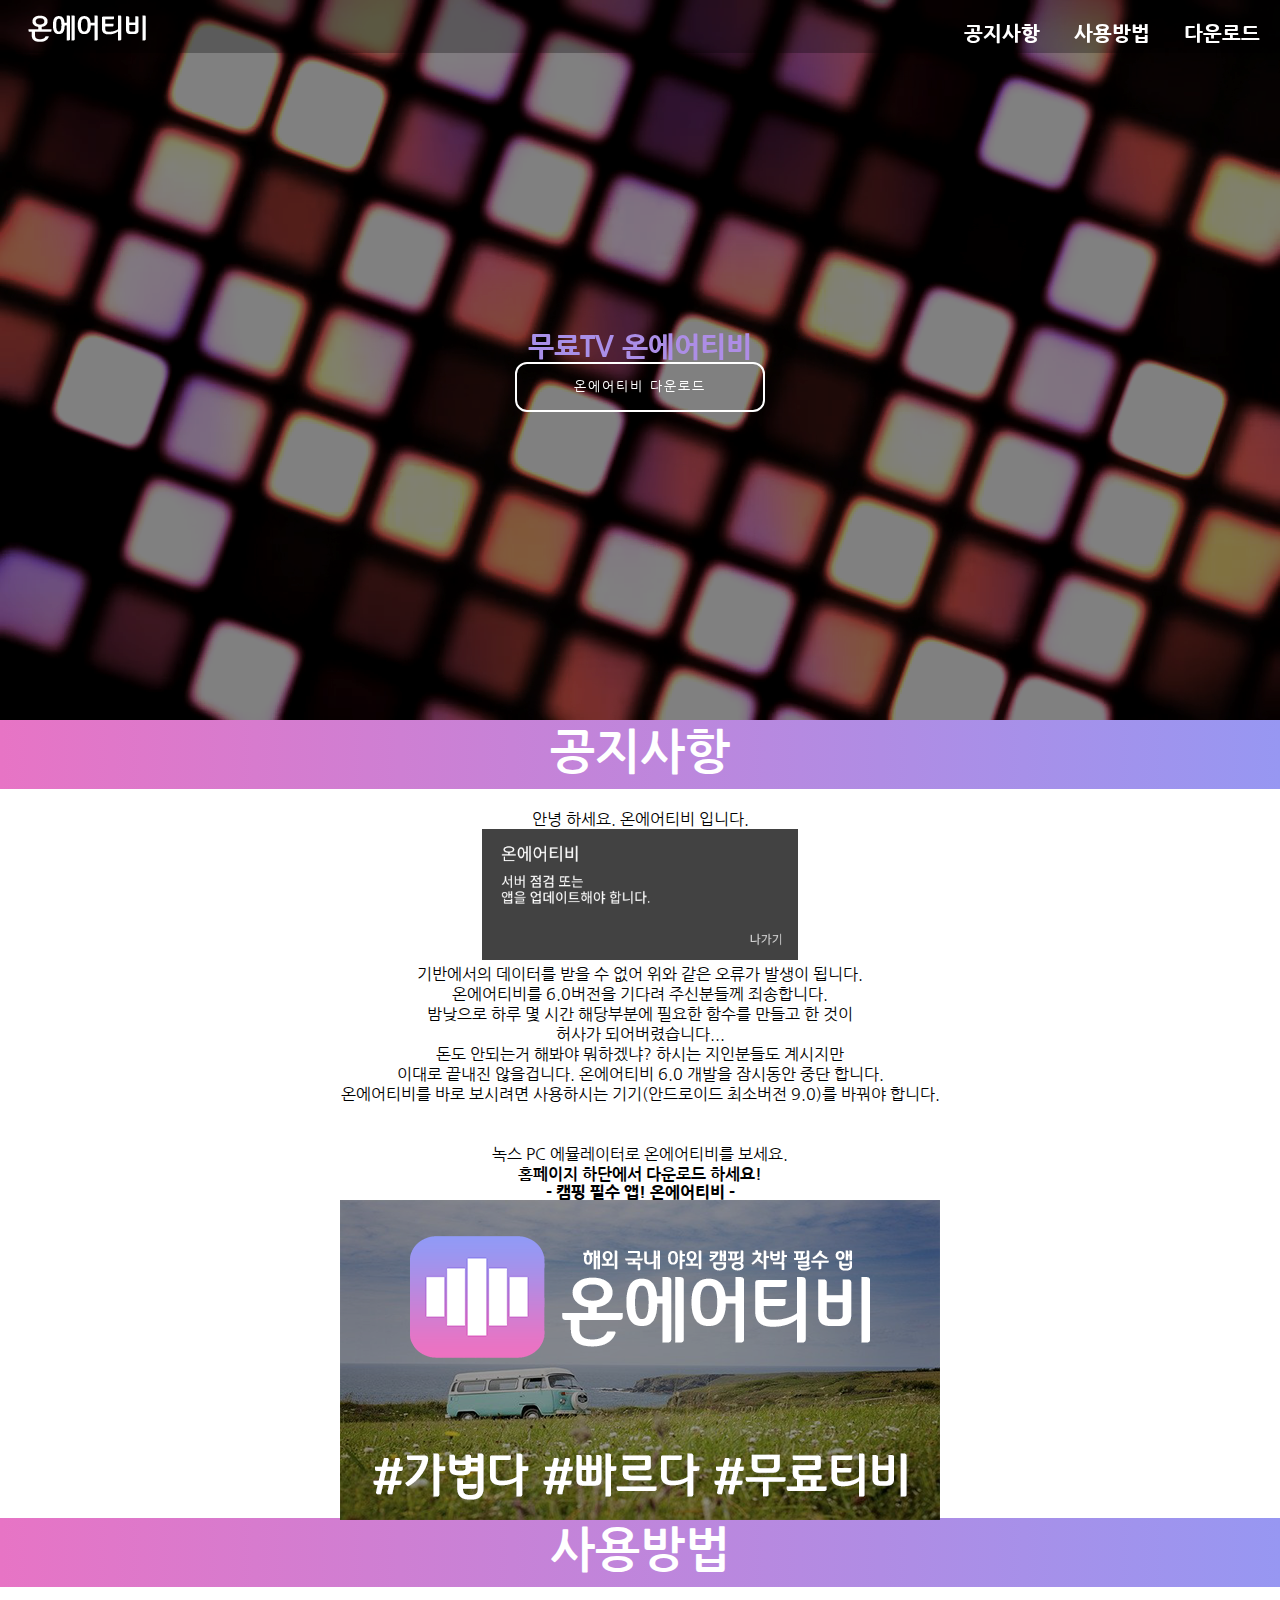
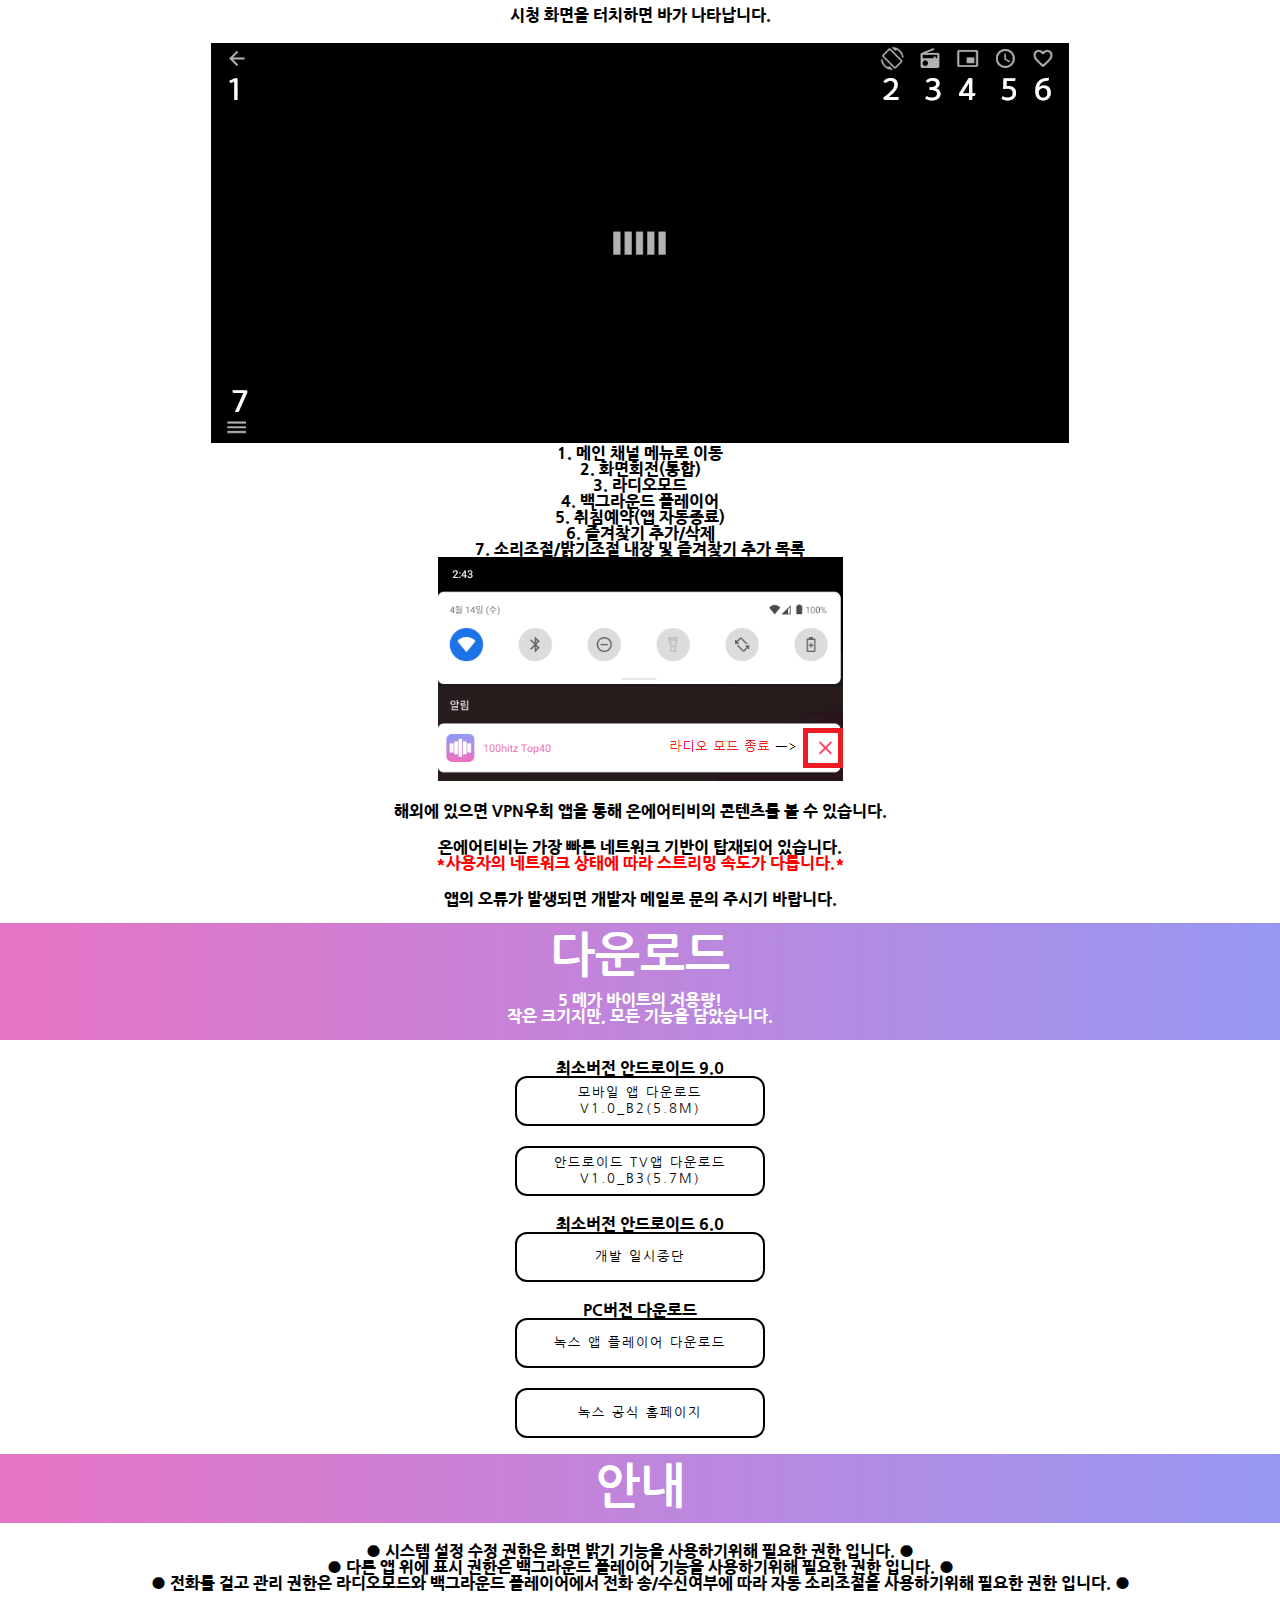
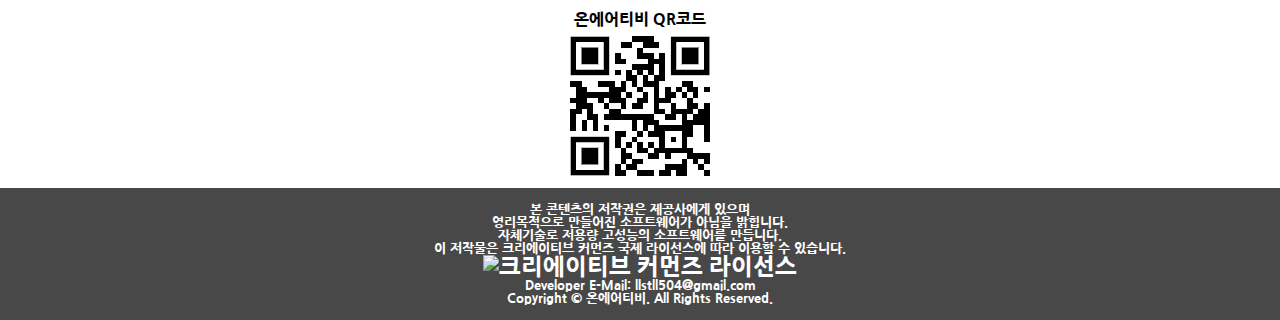
==== commit 87b40bd3: "Update index.html" ====
--- a/index.html
+++ b/index.html
@@ -52,7 +52,7 @@
     <p>온에어티비를 6.0버전을 기다려 주신분들께 죄송합니다.</p>
     <p>밤낮으로 하루 몇 시간 해당부분에 필요한 함수를 만들고 한 것이</p>
     <p>허사가 되어버렸습니다...</p>
-    <p>돈도 안되는거 해봐야 뭘 하겠냐? 하시는 지인분들도 계시지만</p>
+    <p>돈도 안되는거 해봐야 뭐하겠냐? 하시는 지인분들도 계시지만</p>
     <p>이대로 끝내진 않을겁니다. 온에어티비 6.0 개발을 잠시동안 중단 합니다.</p>
     <p>온에어티비를 바로 보시려면 사용하시는 기기(안드로이드 최소버전 9.0)를 바꿔야 합니다.</p><br><br>
     <p>녹스 PC 에뮬레이터로 온에어티비를 보세요.</p>
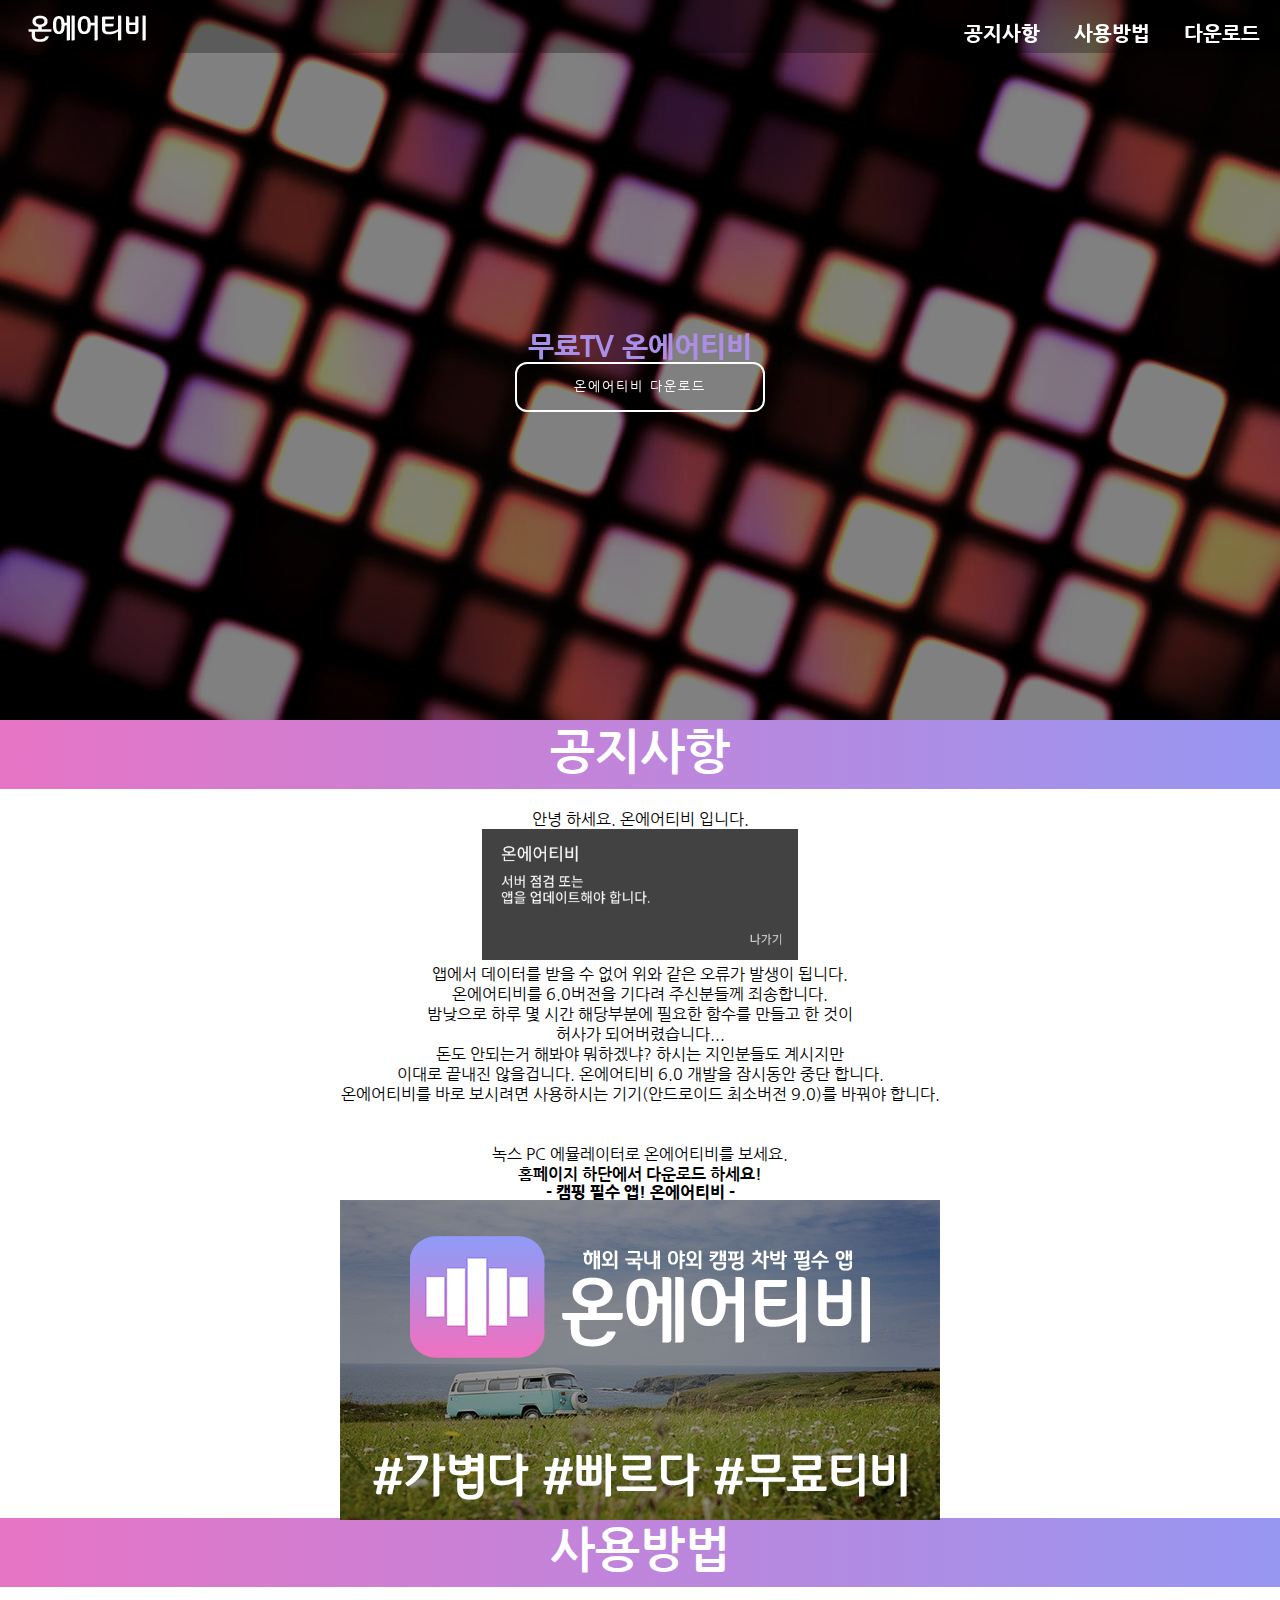
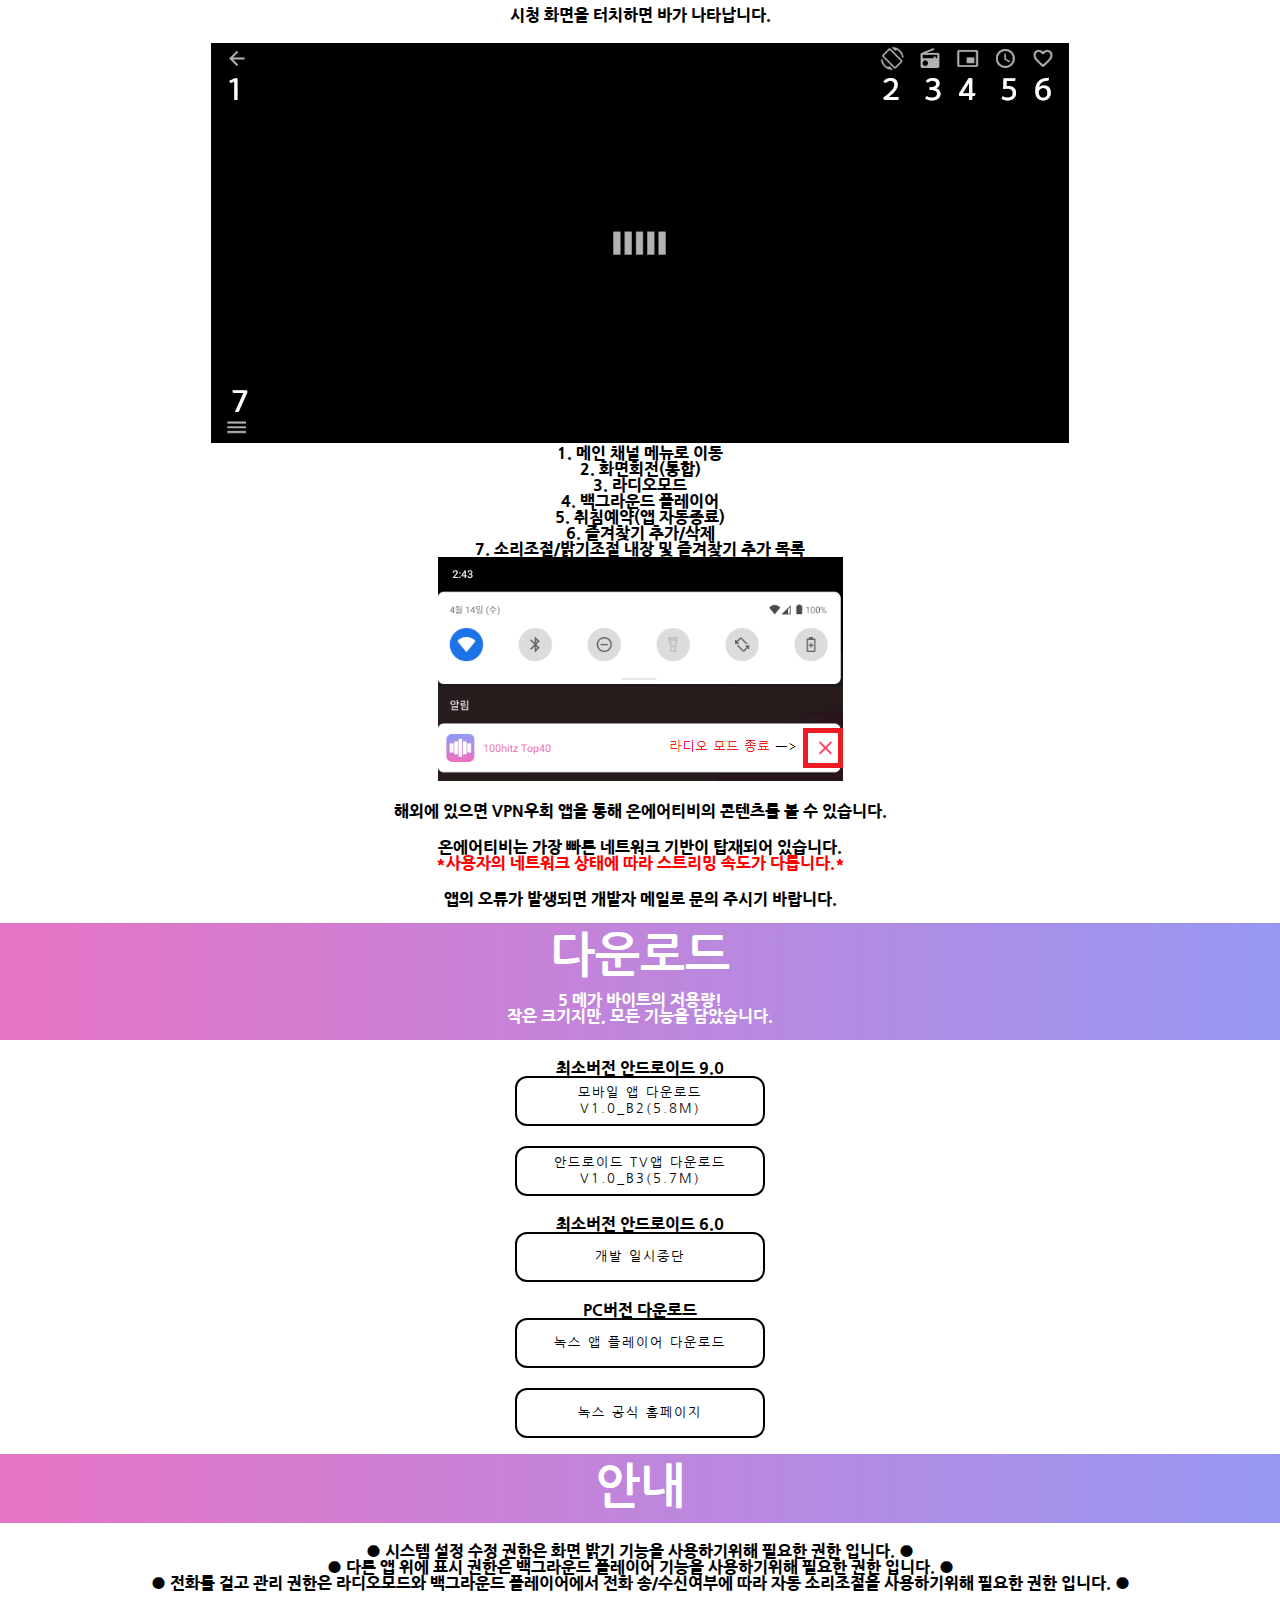
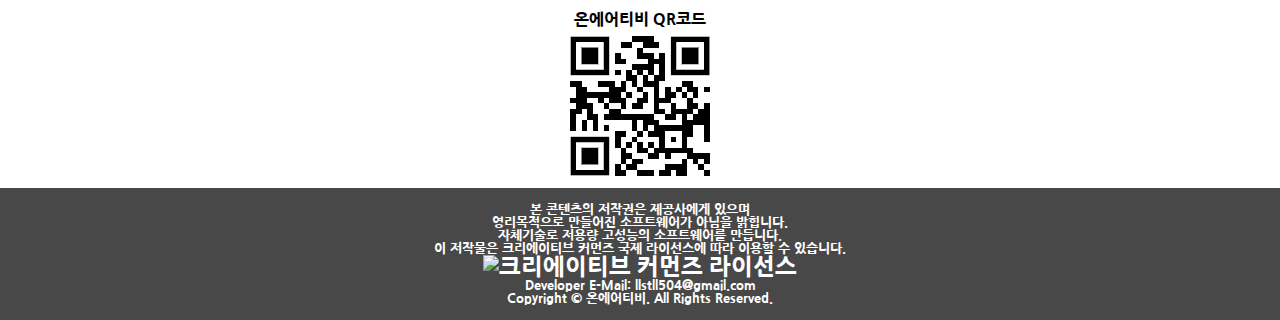
==== commit 92fcb3fa: "Update index.html" ====
--- a/index.html
+++ b/index.html
@@ -48,7 +48,7 @@
     </div><br>
     <p>안녕 하세요. 온에어티비 입니다.</p>
     <p><img src='img/error.png'></p>
-    <p>기반에서의 데이터를 받을 수 없어 위와 같은 오류가 발생이 됩니다.</p>
+    <p>앱에서 데이터를 받을 수 없어 위와 같은 오류가 발생이 됩니다.</p>
     <p>온에어티비를 6.0버전을 기다려 주신분들께 죄송합니다.</p>
     <p>밤낮으로 하루 몇 시간 해당부분에 필요한 함수를 만들고 한 것이</p>
     <p>허사가 되어버렸습니다...</p>
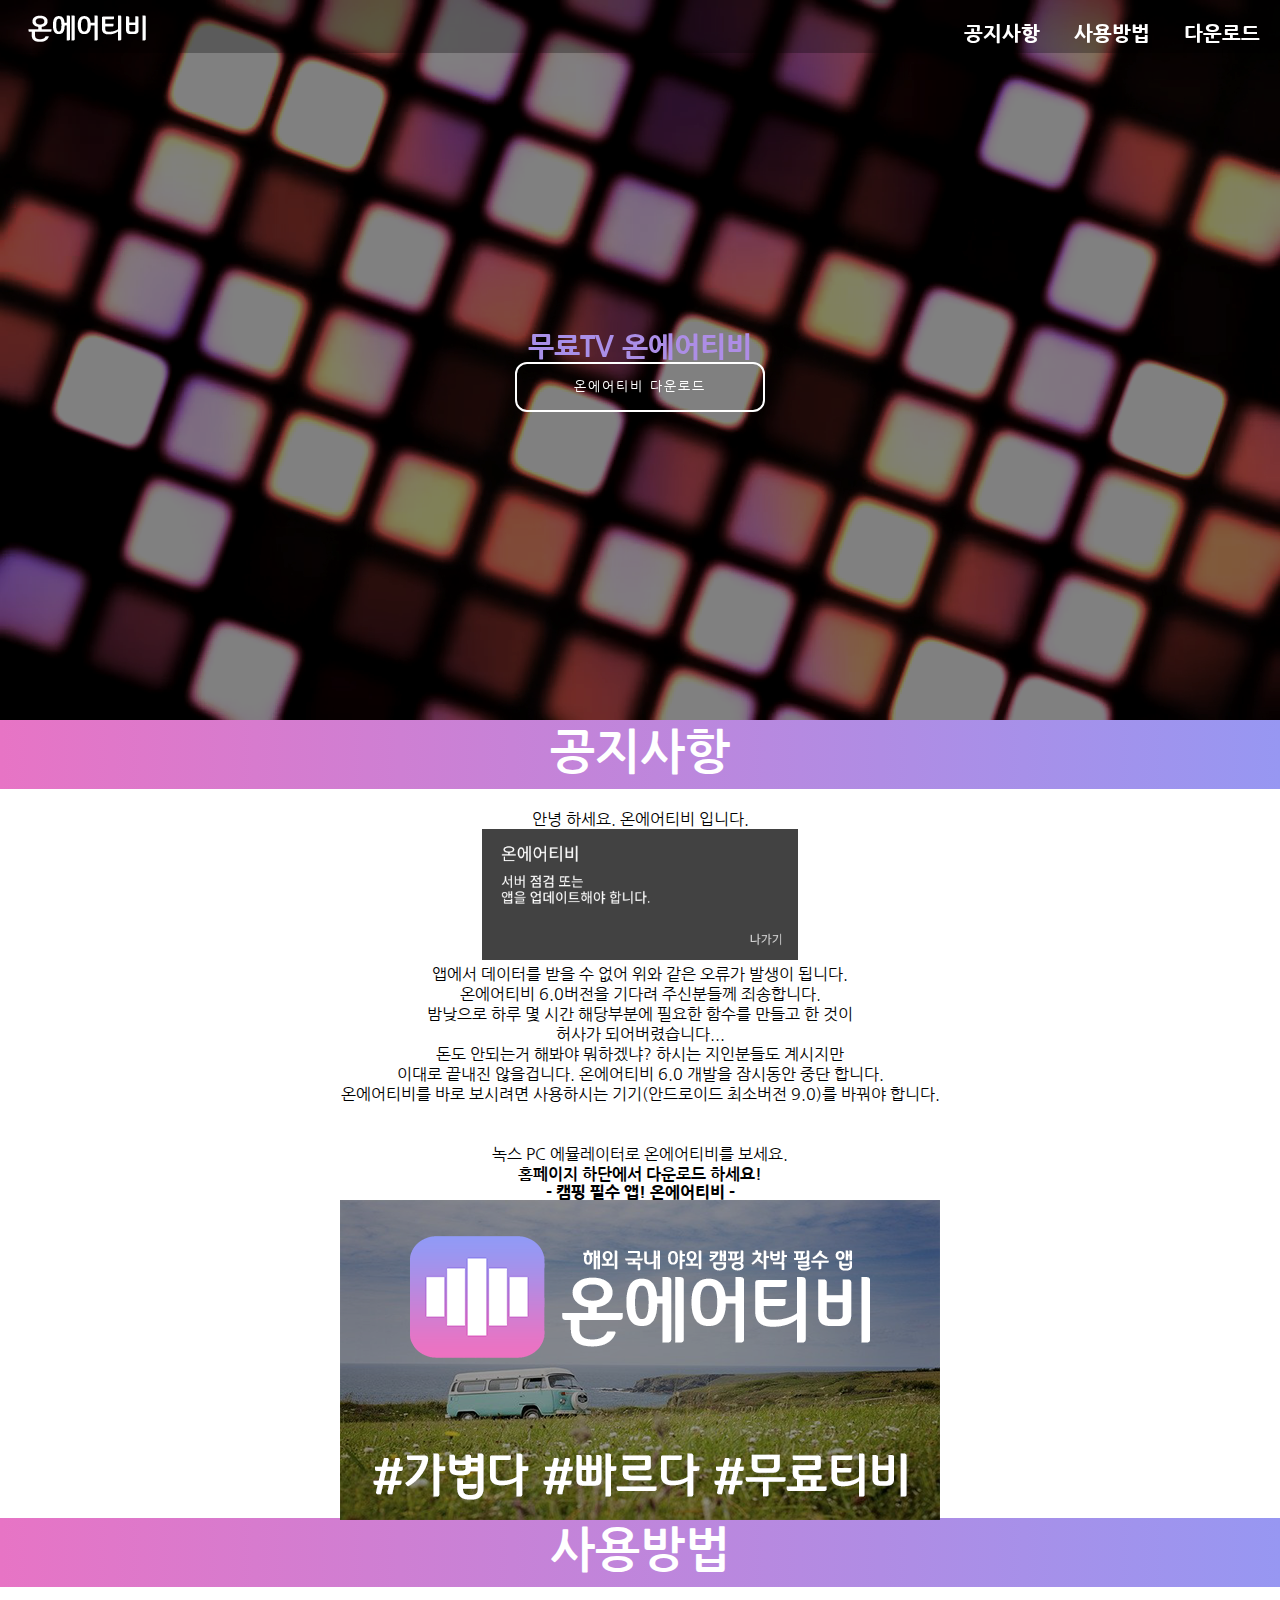
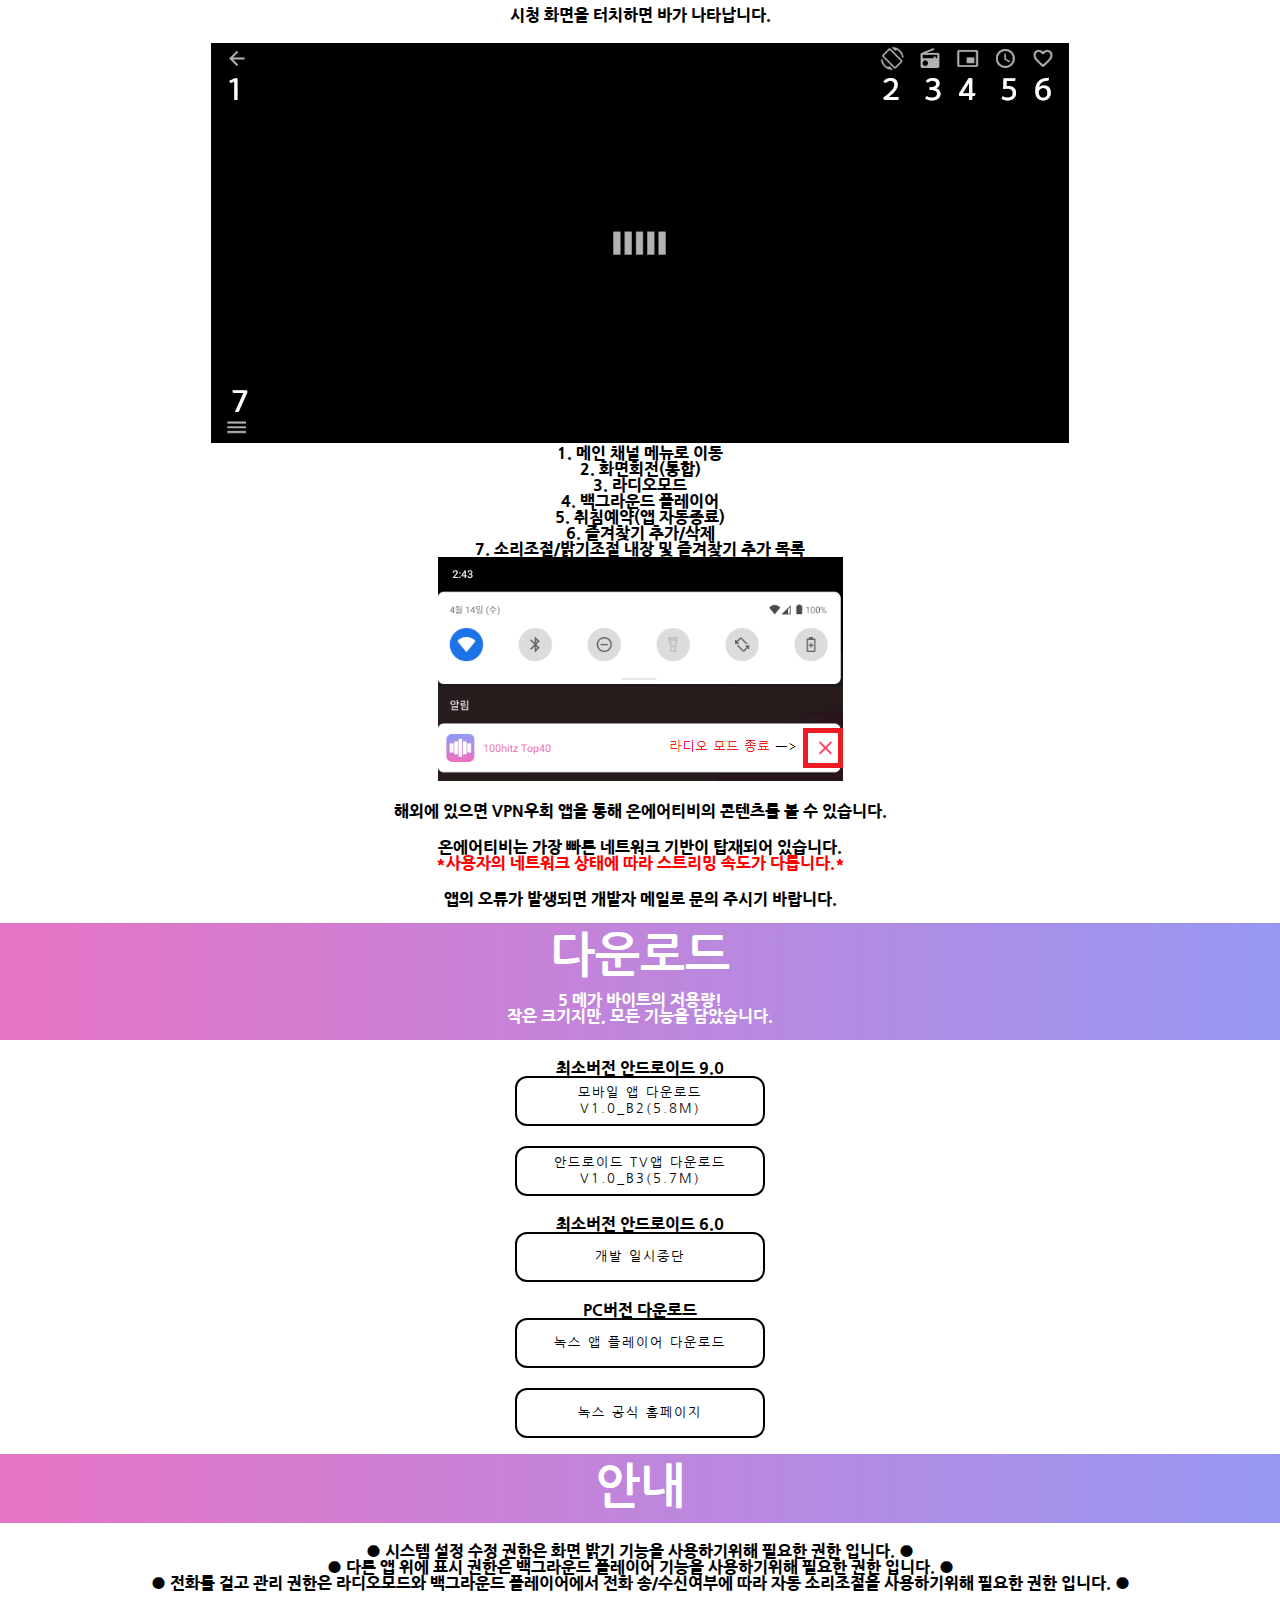
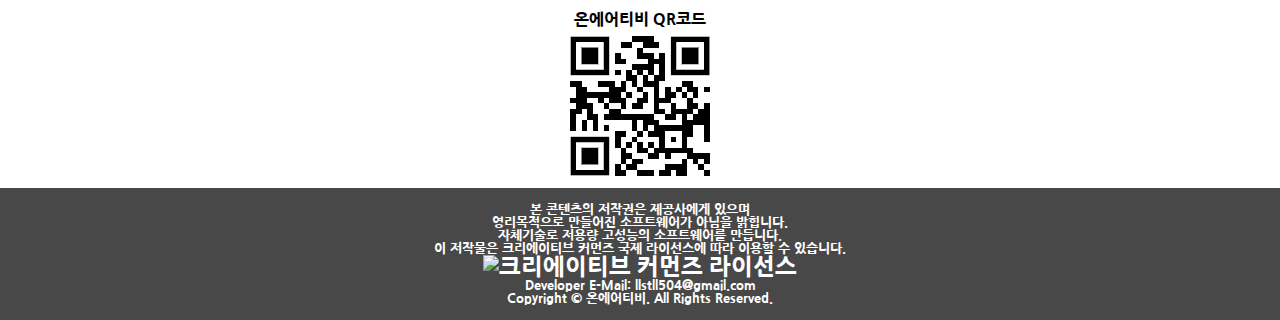
==== commit 09082714: "Update index.html" ====
--- a/index.html
+++ b/index.html
@@ -49,7 +49,7 @@
     <p>안녕 하세요. 온에어티비 입니다.</p>
     <p><img src='img/error.png'></p>
     <p>앱에서 데이터를 받을 수 없어 위와 같은 오류가 발생이 됩니다.</p>
-    <p>온에어티비를 6.0버전을 기다려 주신분들께 죄송합니다.</p>
+    <p>온에어티비 6.0버전을 기다려 주신분들께 죄송합니다.</p>
     <p>밤낮으로 하루 몇 시간 해당부분에 필요한 함수를 만들고 한 것이</p>
     <p>허사가 되어버렸습니다...</p>
     <p>돈도 안되는거 해봐야 뭐하겠냐? 하시는 지인분들도 계시지만</p>
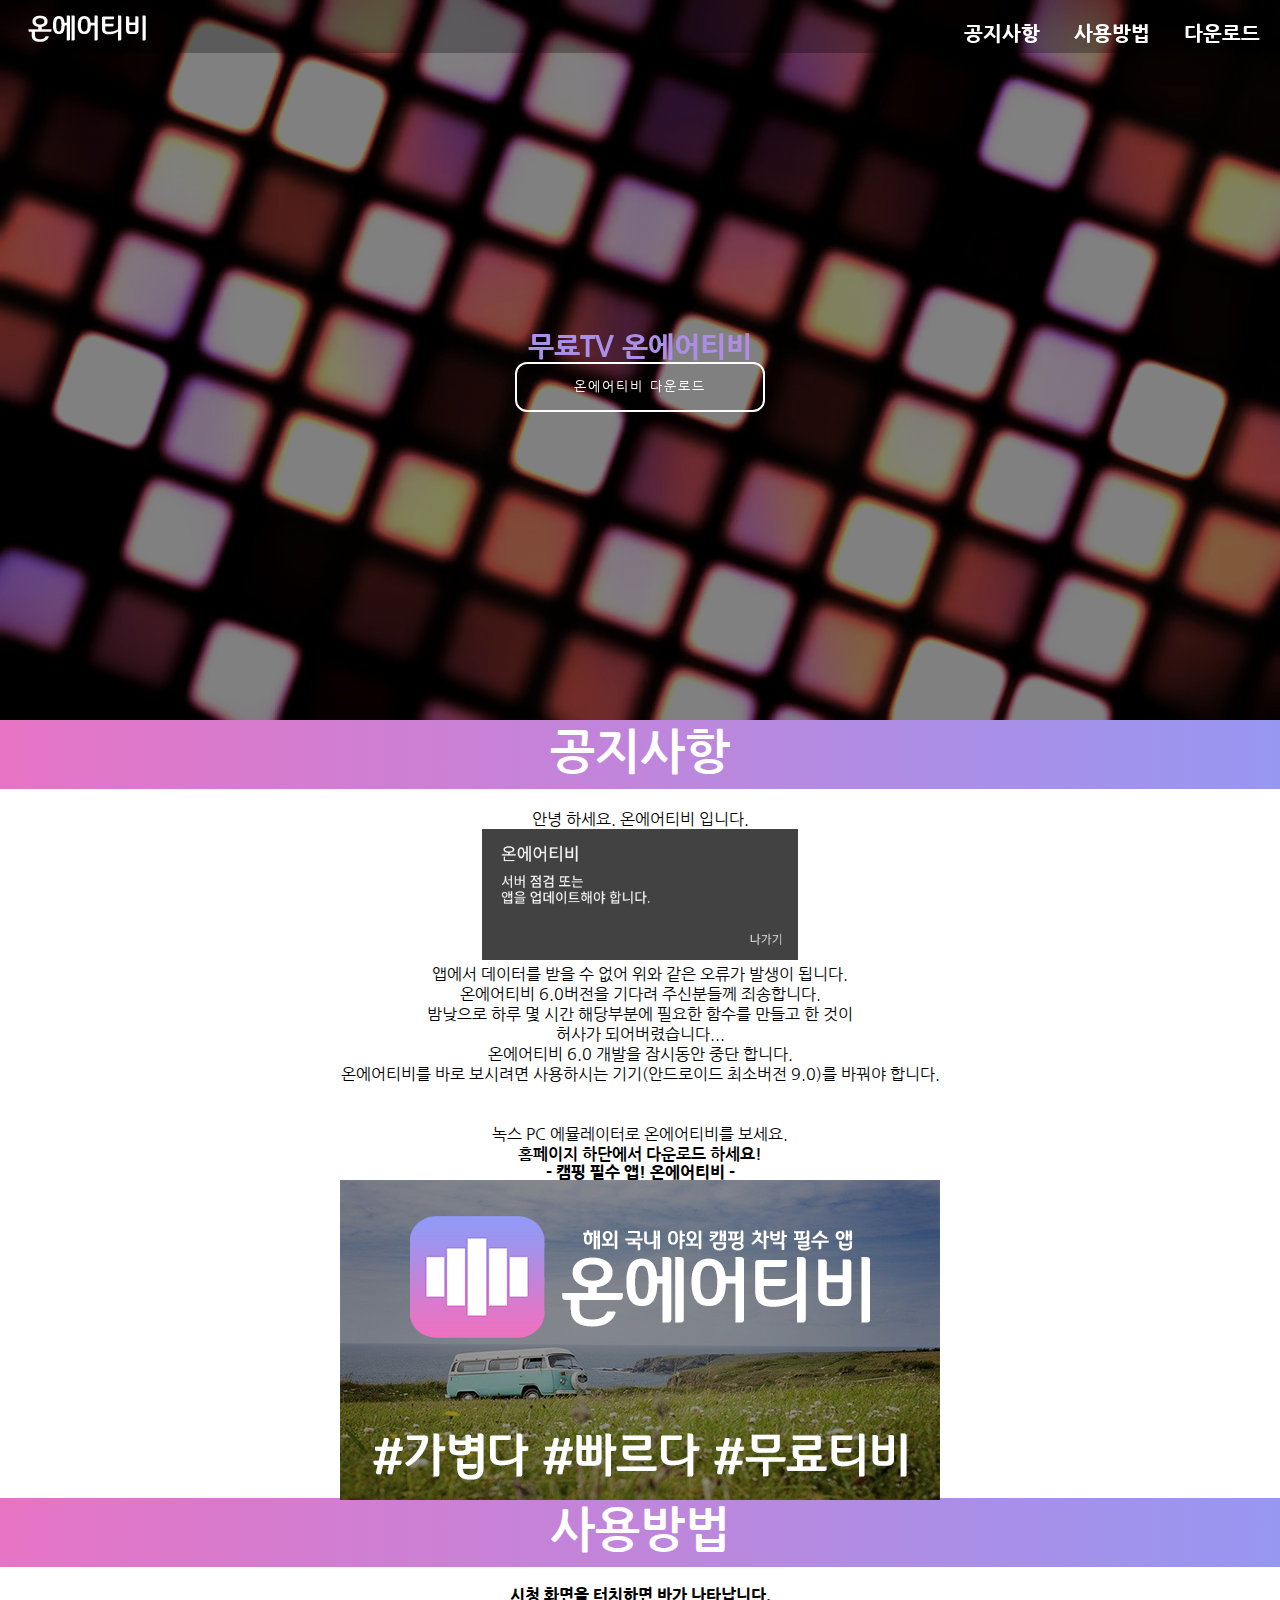
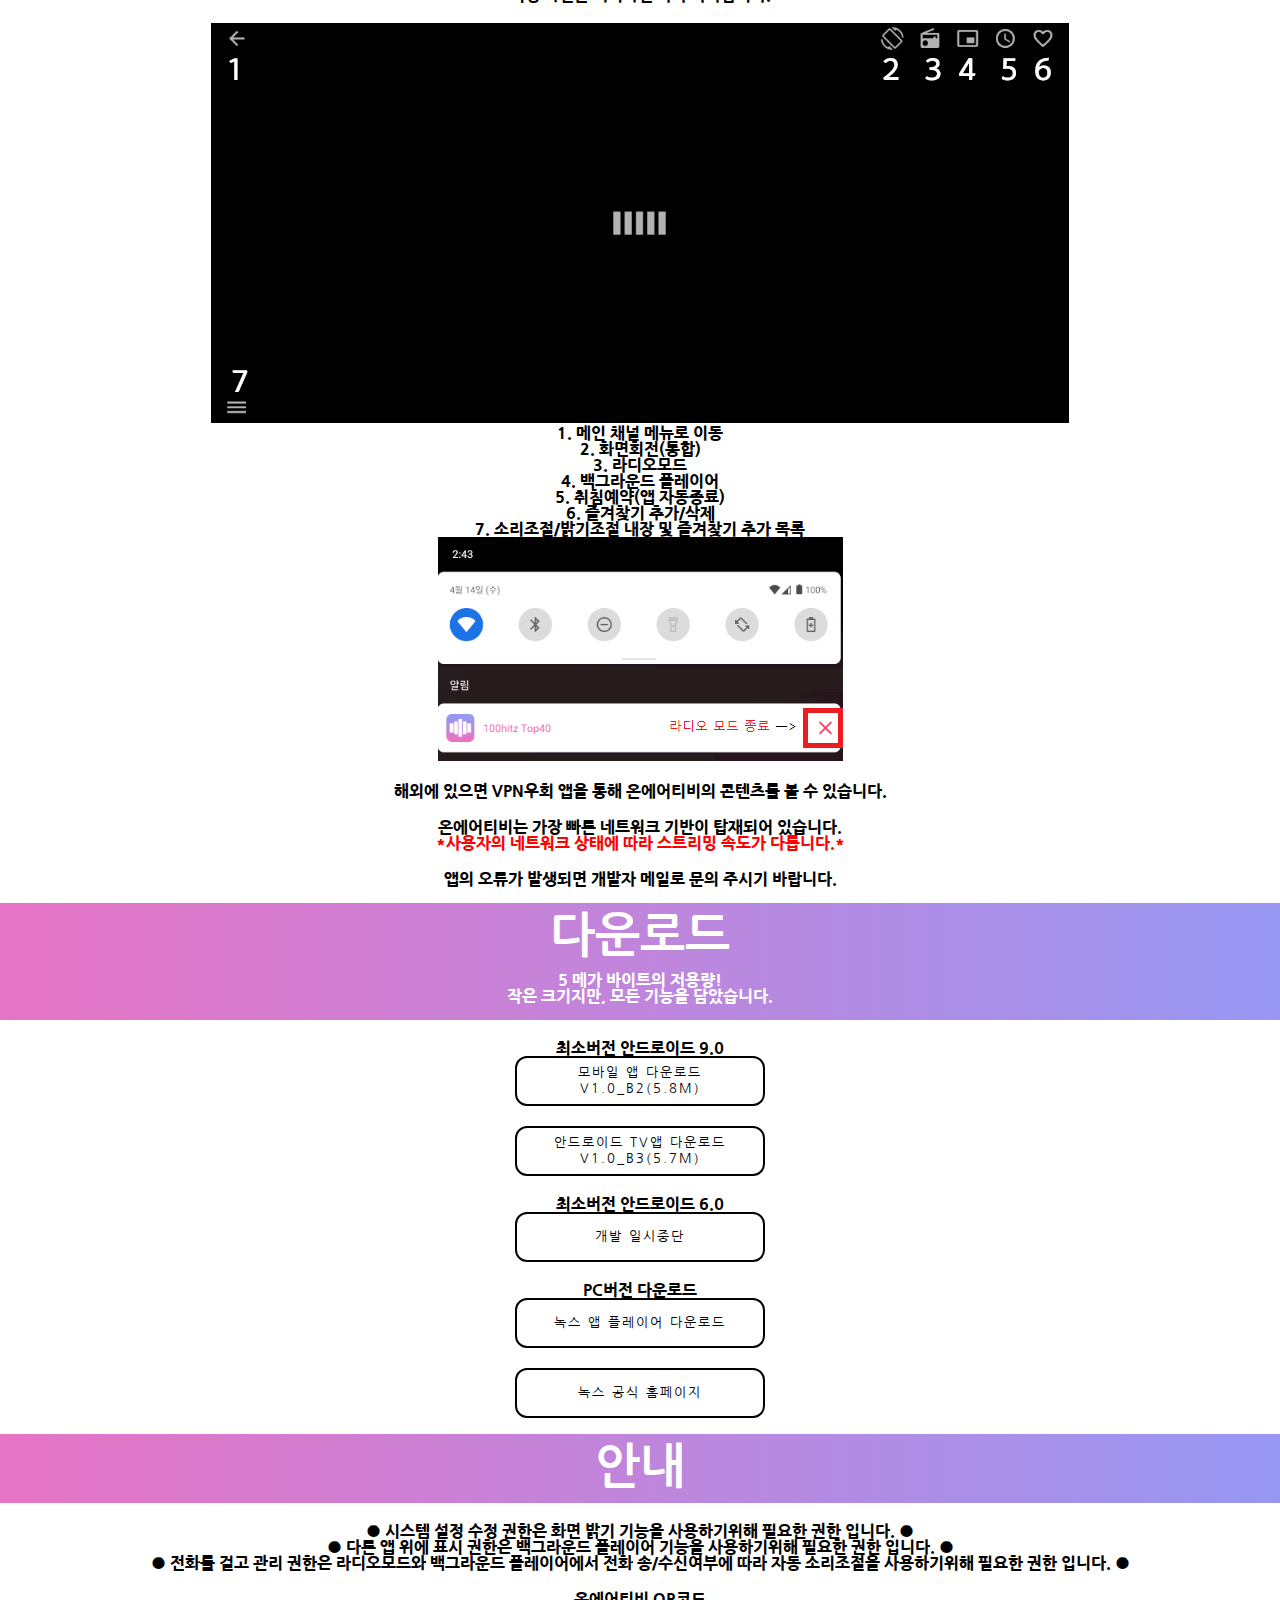
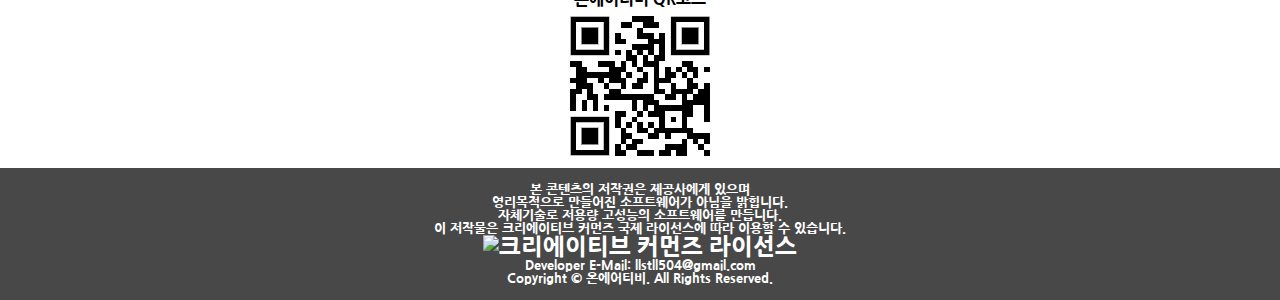
==== commit 6ff5d277: "Update index.html" ====
--- a/index.html
+++ b/index.html
@@ -52,8 +52,7 @@
     <p>온에어티비 6.0버전을 기다려 주신분들께 죄송합니다.</p>
     <p>밤낮으로 하루 몇 시간 해당부분에 필요한 함수를 만들고 한 것이</p>
     <p>허사가 되어버렸습니다...</p>
-    <p>돈도 안되는거 해봐야 뭐하겠냐? 하시는 지인분들도 계시지만</p>
-    <p>이대로 끝내진 않을겁니다. 온에어티비 6.0 개발을 잠시동안 중단 합니다.</p>
+    <p>온에어티비 6.0 개발을 잠시동안 중단 합니다.</p>
     <p>온에어티비를 바로 보시려면 사용하시는 기기(안드로이드 최소버전 9.0)를 바꿔야 합니다.</p><br><br>
     <p>녹스 PC 에뮬레이터로 온에어티비를 보세요.</p>
     <p><strong>홈페이지 하단에서 다운로드 하세요!<strong></p>
